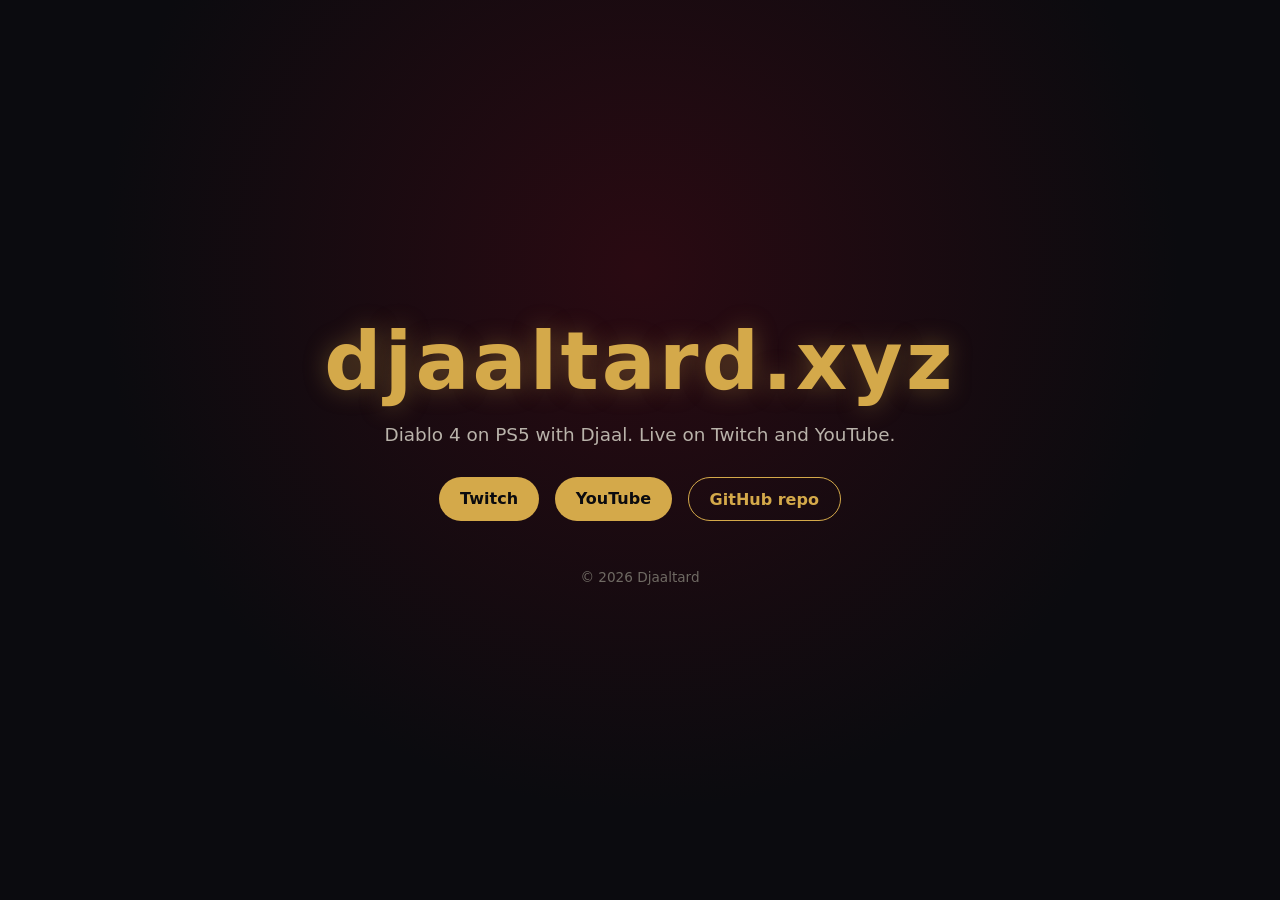
==== index.html @ 5bee2e61 "Add landing page" ====
<!doctype html>
<html lang="en">
<head>
<meta charset="utf-8">
<meta name="viewport" content="width=device-width, initial-scale=1">
<title>djaaltard.xyz</title>
<meta name="description" content="Djaaltard — Diablo 4 on PS5, live on Twitch and YouTube.">
<style>
  :root{color-scheme:dark}
  *{box-sizing:border-box;margin:0}
  body{min-height:100vh;display:grid;place-items:center;background:radial-gradient(circle at 50% 30%,#2a0a12 0%,#0b0b0f 60%);color:#e9e6e1;font-family:system-ui,-apple-system,Segoe UI,Roboto,sans-serif;text-align:center;padding:2rem}
  h1{font-size:clamp(2.5rem,8vw,5rem);letter-spacing:.04em;color:#d4a94a;text-shadow:0 0 24px rgba(212,169,74,.35)}
  p{margin-top:1rem;font-size:1.15rem;color:#b9b3aa}
  .links{margin-top:2rem;display:flex;gap:1rem;justify-content:center;flex-wrap:wrap}
  a{color:#0b0b0f;background:#d4a94a;padding:.7rem 1.3rem;border-radius:999px;text-decoration:none;font-weight:600}
  a.ghost{background:transparent;color:#d4a94a;border:1px solid #d4a94a}
  footer{margin-top:3rem;font-size:.85rem;color:#6f6a63}
</style>
</head>
<body>
<main>
  <h1>djaaltard.xyz</h1>
  <p>Diablo 4 on PS5 with Djaal. Live on Twitch and YouTube.</p>
  <div class="links">
    <a href="https://www.twitch.tv/nekrotard">Twitch</a>
    <a href="https://www.youtube.com/@Djaaltard">YouTube</a>
    <a class="ghost" href="https://github.com/necrotard/Djaaltard.xyz">GitHub repo</a>
  </div>
  <footer>&copy; 2026 Djaaltard</footer>
</main>
</body>
</html>
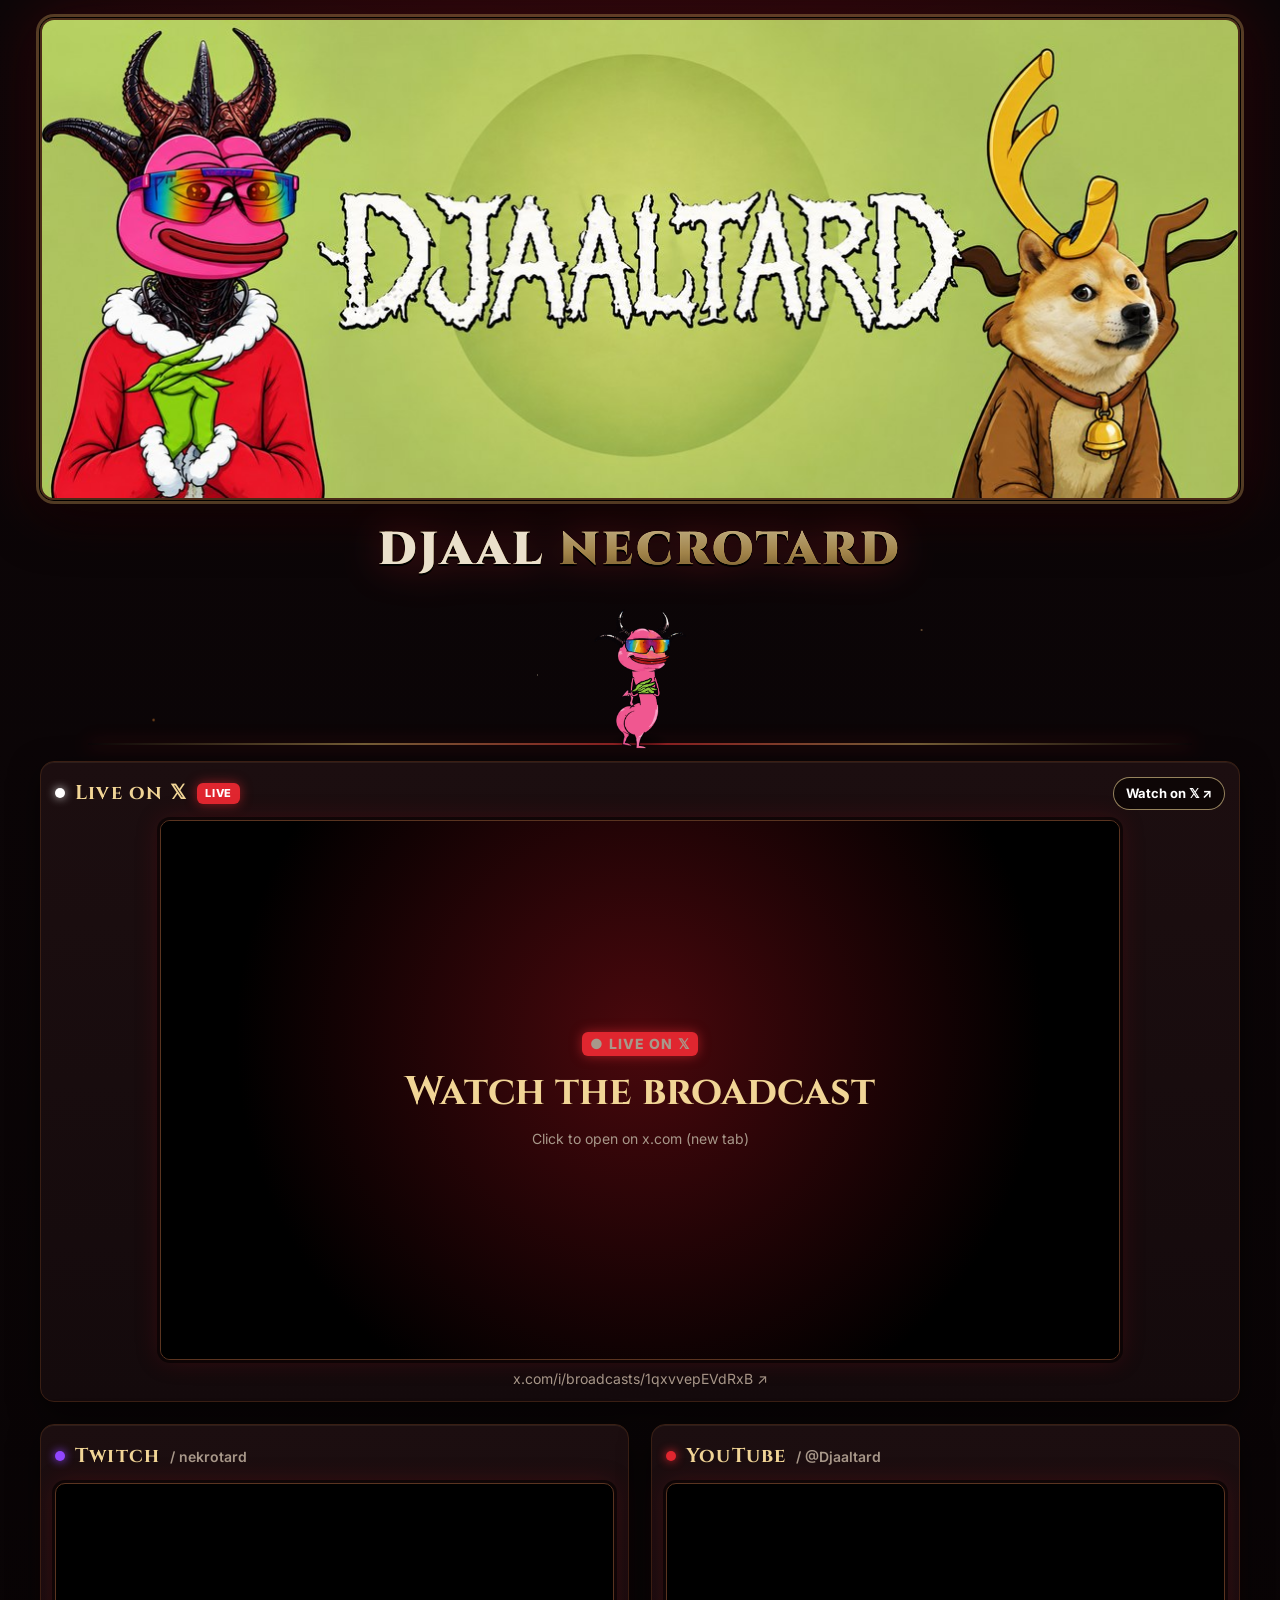
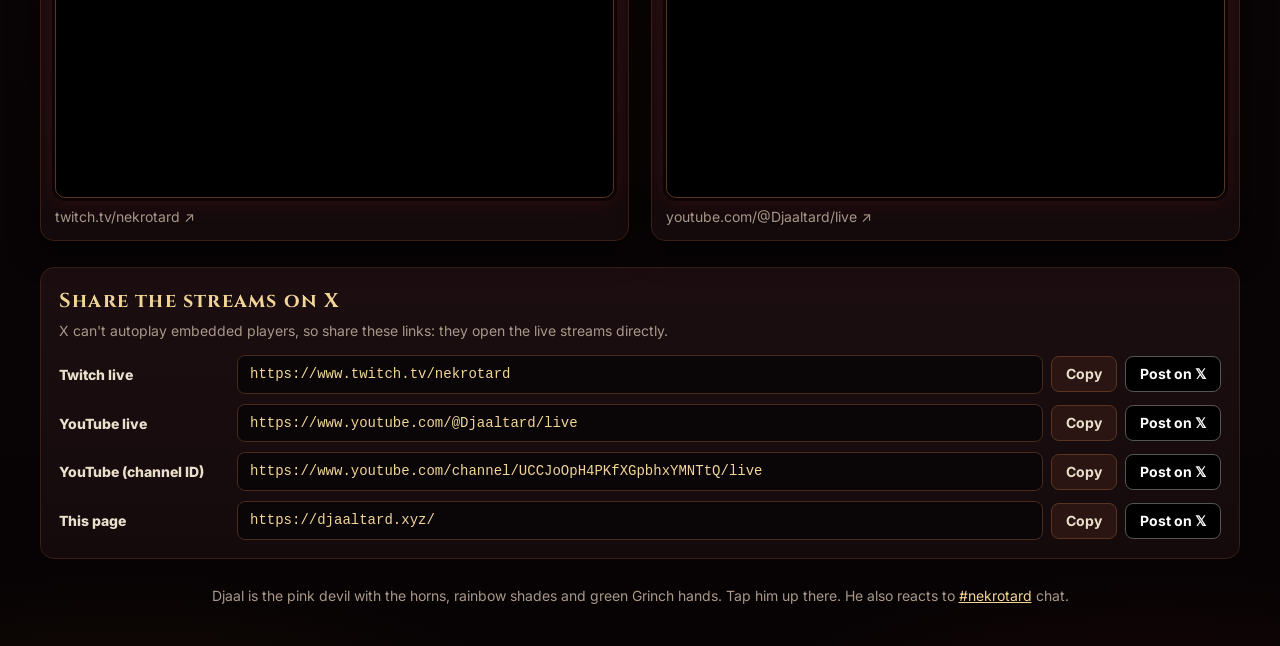
==== commit 973ea3a4: "Publish Djaaltard stream site" ====
--- a/index.html
+++ b/index.html
@@ -1,32 +1,139 @@
-<!doctype html>
+<!DOCTYPE html>
 <html lang="en">
 <head>
 <meta charset="utf-8">
-<meta name="viewport" content="width=device-width, initial-scale=1">
-<title>djaaltard.xyz</title>
-<meta name="description" content="Djaaltard — Diablo 4 on PS5, live on Twitch and YouTube.">
-<style>
-  :root{color-scheme:dark}
-  *{box-sizing:border-box;margin:0}
-  body{min-height:100vh;display:grid;place-items:center;background:radial-gradient(circle at 50% 30%,#2a0a12 0%,#0b0b0f 60%);color:#e9e6e1;font-family:system-ui,-apple-system,Segoe UI,Roboto,sans-serif;text-align:center;padding:2rem}
-  h1{font-size:clamp(2.5rem,8vw,5rem);letter-spacing:.04em;color:#d4a94a;text-shadow:0 0 24px rgba(212,169,74,.35)}
-  p{margin-top:1rem;font-size:1.15rem;color:#b9b3aa}
-  .links{margin-top:2rem;display:flex;gap:1rem;justify-content:center;flex-wrap:wrap}
-  a{color:#0b0b0f;background:#d4a94a;padding:.7rem 1.3rem;border-radius:999px;text-decoration:none;font-weight:600}
-  a.ghost{background:transparent;color:#d4a94a;border:1px solid #d4a94a}
-  footer{margin-top:3rem;font-size:.85rem;color:#6f6a63}
-</style>
+<meta name="viewport" content="width=device-width, initial-scale=1, viewport-fit=cover">
+<title>Djaaltard / NekroTard: live Diablo 4 streams with Djaal</title>
+<meta name="description" content="Diablo 4 on PS5, live on Twitch and YouTube.">
+<meta name="theme-color" content="#0b0507">
+<link rel="icon" type="image/png" href="assets/favicon.png">
+<!-- Open Graph / X card (absolute URLs are filled in by deploy.sh) -->
+<meta property="og:type" content="website">
+<meta property="og:site_name" content="Djaaltard">
+<meta property="og:title" content="Djaaltard: live Diablo 4 with Djaal 😈">
+<meta property="og:description" content="Diablo 4 on PS5, live on Twitch and YouTube.">
+<meta property="og:url" content="https://djaaltard.xyz/">
+<meta property="og:image" content="https://djaaltard.xyz/assets/og-card.jpg">
+<meta property="og:image:width" content="1200">
+<meta property="og:image:height" content="630">
+<meta property="og:image:alt" content="Djaaltard banner: Djaal, the pink devil with horns, rainbow shades and green Grinch hands">
+<meta name="twitter:card" content="summary_large_image">
+<meta name="twitter:title" content="Djaaltard: live Diablo 4 with Djaal 😈">
+<meta name="twitter:description" content="Diablo 4 on PS5, live on Twitch and YouTube.">
+<meta name="twitter:image" content="https://djaaltard.xyz/assets/og-card.jpg">
+<meta name="twitter:image:alt" content="Djaaltard banner with Djaal">
+<link rel="preconnect" href="https://fonts.googleapis.com">
+<link rel="preconnect" href="https://fonts.gstatic.com" crossorigin>
+<link href="https://fonts.googleapis.com/css2?family=Cinzel:wght@500;700;900&family=Inter:wght@400;600;800&display=swap" rel="stylesheet">
+<link rel="stylesheet" href="style.css">
 </head>
 <body>
-<main>
-  <h1>djaaltard.xyz</h1>
-  <p>Diablo 4 on PS5 with Djaal. Live on Twitch and YouTube.</p>
-  <div class="links">
-    <a href="https://www.twitch.tv/nekrotard">Twitch</a>
-    <a href="https://www.youtube.com/@Djaaltard">YouTube</a>
-    <a class="ghost" href="https://github.com/necrotard/Djaaltard.xyz">GitHub repo</a>
-  </div>
-  <footer>&copy; 2026 Djaaltard</footer>
+<div class="embers" aria-hidden="true"></div>
+<main class="wrap">
+
+  <header class="banner-frame">
+    <img class="banner" src="assets/banner.jpg" srcset="assets/banner-600.jpg 600w, assets/banner.jpg 1200w" sizes="(max-width: 1240px) 100vw, 1200px"
+         width="1200" height="480" alt="DJAALTARD banner: Djaal, the pink devil with horns, rainbow shades and green Grinch hands">
+  </header>
+
+
+  <!-- Djaal roams in his own strip, so he never covers the stream boxes -->
+  <section class="djaal-strip" aria-label="Djaal, the mascot, wandering around (tap him)">
+    <div class="intro">
+      <h1><span class="plain">Djaal</span> <span class="gold">Necrotard</span></h1>
+    </div>
+    <iframe id="djaal" src="djaal/roam.html" title="Djaal the mascot roaming (tap him for a random pose)" loading="eager" scrolling="no" allowtransparency="true"></iframe>
+    <div class="floor" aria-hidden="true"></div>
+  </section>
+
+  <!-- TEMP X BROADCAST: start (delete everything from here to "TEMP X BROADCAST: end" to remove; nothing else depends on it) -->
+  <style>
+    .xlive { margin: 0 0 22px; }
+    .xlive .dot { background: #fff; box-shadow: 0 0 10px rgba(255,255,255,.8); }
+    .xlive .x-badge { font: 800 11px/1 Inter, sans-serif; letter-spacing: .08em; color: #fff; background: var(--blood-hi); padding: 5px 8px; border-radius: 6px; box-shadow: 0 0 12px rgba(224,38,47,.6); }
+    .xlive .head-btn { text-decoration: none; }
+    .xlive .box { max-width: 960px; margin: 0 auto; }
+    .xlive .x-poster { position: absolute; inset: 0; z-index: 0; display: flex; flex-direction: column; align-items: center; justify-content: center; gap: 6px;
+      text-decoration: none; color: var(--bone); background: radial-gradient(circle at 50% 40%, rgba(163,18,28,.45), #000 70%); }
+    .xlive .x-poster strong { font-family: Cinzel, serif; font-size: clamp(22px, 4vw, 40px); color: var(--gold-hi); }
+    .xlive .x-poster span { color: var(--muted); font-size: 14px; }
+    .xlive .under { display: block; text-align: center; }
+  </style>
+  <section class="streams-x" aria-label="Live on X">
+    <article class="stream xlive">
+      <div class="card-head">
+        <h2><span class="dot"></span>Live on 𝕏 <span class="x-badge">LIVE</span></h2>
+        <a class="head-btn" href="https://x.com/i/broadcasts/1qxvvepEVdRxB" target="_blank" rel="noopener">Watch on 𝕏 ↗</a>
+      </div>
+      <div class="box">
+        <!-- poster card sits underneath the player: visible if the X embed fails to load -->
+        <a class="x-poster" href="https://x.com/i/broadcasts/1qxvvepEVdRxB" target="_blank" rel="noopener"><span class="x-badge">● LIVE ON 𝕏</span><strong>Watch the broadcast</strong><span>Click to open on x.com (new tab)</span></a>
+        <!-- X's own broadcast embed endpoint (the iframe widgets.js creates for blockquote.twitter-broadcast); starts muted, use X's controls to unmute -->
+        <div class="player"><iframe src="https://studio.x.com/embed/broadcast/1qxvvepEVdRxB?lang=en" title="Live broadcast on X" allow="autoplay; encrypted-media; picture-in-picture; fullscreen" allowfullscreen loading="eager"></iframe></div>
+      </div>
+      <a class="under" href="https://x.com/i/broadcasts/1qxvvepEVdRxB" target="_blank" rel="noopener">x.com/i/broadcasts/1qxvvepEVdRxB ↗</a>
+    </article>
+  </section>
+  <!-- TEMP X BROADCAST: end -->
+
+  <section class="streams" aria-label="Live streams">
+    <article class="stream twitch">
+      <div class="card-head">
+        <h2><span class="dot"></span>Twitch <small>/ nekrotard</small></h2>
+        <!-- outside the video on purpose: Twitch pauses / won't autoplay a player that has anything on top of it -->
+        <button class="mute head-btn" id="twitch-mute" type="button" data-muted="true" aria-pressed="false" aria-label="Unmute Twitch stream">🔇 Unmute</button>
+      </div>
+      <div class="box" id="twitch-box">
+        <div class="player" id="twitch-player"></div>
+        <div class="offline" hidden><strong>Offline right now</strong><span>Click to open twitch.tv/nekrotard &amp; follow for the next Diablo 4 push</span></div>
+        <a class="hit" href="https://www.twitch.tv/nekrotard" target="_blank" rel="noopener" aria-label="Open nekrotard on Twitch (new tab)"></a>
+      </div>
+      <a class="under" href="https://www.twitch.tv/nekrotard" target="_blank" rel="noopener">twitch.tv/nekrotard ↗</a>
+    </article>
+
+    <article class="stream youtube">
+      <div class="card-head"><h2><span class="dot"></span>YouTube <small>/ @Djaaltard</small></h2></div>
+      <div class="box armed" id="yt-box">
+        <div class="player"><iframe id="yt-player" title="Djaaltard live on YouTube" allow="autoplay; encrypted-media; picture-in-picture; fullscreen" allowfullscreen referrerpolicy="strict-origin-when-cross-origin"></iframe></div>
+        <div class="offline" hidden><strong>Not live on YouTube right now</strong><span>Click to open youtube.com/@Djaaltard/live</span></div>
+        <a class="hit" href="https://www.youtube.com/@Djaaltard/live" target="_blank" rel="noopener" aria-label="Open Djaaltard live on YouTube (new tab)"></a>
+        <button class="mute" type="button" data-muted="true" aria-pressed="false" aria-label="Unmute YouTube stream">🔇 Unmute</button>
+      </div>
+      <a class="under" href="https://www.youtube.com/@Djaaltard/live" target="_blank" rel="noopener">youtube.com/@Djaaltard/live ↗</a>
+    </article>
+  </section>
+
+  <section class="share" aria-label="Share on X">
+    <h2>Share the streams on X</h2>
+    <p class="hint">X can't autoplay embedded players, so share these links: they open the live streams directly.</p>
+    <div class="share-rows">
+      <div class="share-row" data-text="NekroTard is LIVE on Twitch: Diablo 4 on PS5 😈🔥 #Diablo4" data-url="https://www.twitch.tv/nekrotard">
+        <span class="label">Twitch live</span>
+        <input type="text" readonly value="https://www.twitch.tv/nekrotard" aria-label="Twitch live link">
+        <button class="copy" type="button">Copy</button><a class="post" target="_blank" rel="noopener">Post on 𝕏</a>
+      </div>
+      <div class="share-row" data-text="Djaaltard is LIVE on YouTube: Diablo 4 on PS5 😈🔥 #Diablo4" data-url="https://www.youtube.com/@Djaaltard/live">
+        <span class="label">YouTube live</span>
+        <input type="text" readonly value="https://www.youtube.com/@Djaaltard/live" aria-label="YouTube live link">
+        <button class="copy" type="button">Copy</button><a class="post" target="_blank" rel="noopener">Post on 𝕏</a>
+      </div>
+      <div class="share-row" data-text="Djaaltard live on YouTube: Diablo 4 on PS5 😈 #Diablo4" data-url="https://www.youtube.com/channel/UCCJoOpH4PKfXGpbhxYMNTtQ/live">
+        <span class="label">YouTube (channel ID)</span>
+        <input type="text" readonly value="https://www.youtube.com/channel/UCCJoOpH4PKfXGpbhxYMNTtQ/live" aria-label="YouTube live link by channel ID">
+        <button class="copy" type="button">Copy</button><a class="post" target="_blank" rel="noopener">Post on 𝕏</a>
+      </div>
+      <div class="share-row" data-text="Both Djaaltard streams (Twitch + YouTube) in one place: Diablo 4 on PS5 😈" data-url="https://djaaltard.xyz/">
+        <span class="label">This page</span>
+        <input type="text" readonly value="https://djaaltard.xyz/" aria-label="Link to this page">
+        <button class="copy" type="button">Copy</button><a class="post" target="_blank" rel="noopener">Post on 𝕏</a>
+      </div>
+    </div>
+  </section>
+
+  <footer>
+    <p>Djaal is the pink devil with the horns, rainbow shades and green Grinch hands. Tap him up there. He also reacts to <a href="https://www.twitch.tv/nekrotard" target="_blank" rel="noopener">#nekrotard</a> chat.</p>
+  </footer>
 </main>
+<script src="app.js"></script>
 </body>
 </html>
--- a/style.css
+++ b/style.css
@@ -0,0 +1,118 @@
+/* Djaaltard: dark Diablo-ish theme */
+:root {
+  --bg: #0b0507; --panel: #140a0c; --panel2: #1c0e10; --blood: #a3121c; --blood-hi: #e0262f; --ember: #ff7a1a;
+  --gold: #c9a45c; --gold-hi: #f1d596; --bone: #eadfcb; --muted: #a8988a; --pink: #ff4fae; --grinch: #7ccf3a;
+  --radius: 14px;
+}
+* { box-sizing: border-box; }
+html { background: var(--bg); }
+body {
+  margin: 0; color: var(--bone); font: 16px/1.5 Inter, system-ui, -apple-system, "Segoe UI", Roboto, Arial, sans-serif;
+  background:
+    radial-gradient(1200px 600px at 50% -10%, rgba(163,18,28,.35), transparent 60%),
+    radial-gradient(900px 500px at 10% 110%, rgba(255,122,26,.10), transparent 60%),
+    radial-gradient(900px 500px at 90% 110%, rgba(163,18,28,.18), transparent 60%),
+    linear-gradient(#0d0608, #070304);
+  min-height: 100vh; overflow-x: hidden;
+}
+.embers { position: fixed; inset: 0; pointer-events: none; z-index: 0; opacity: .5;
+  background-image: radial-gradient(2px 2px at 12% 80%, #ff9a3c, transparent), radial-gradient(1.5px 1.5px at 30% 60%, #ffb46a, transparent),
+    radial-gradient(2px 2px at 55% 90%, #ff7a1a, transparent), radial-gradient(1.5px 1.5px at 72% 70%, #ffc27a, transparent),
+    radial-gradient(2px 2px at 88% 85%, #ff8a2a, transparent), radial-gradient(1px 1px at 42% 75%, #fff0c8, transparent);
+  animation: embers 14s linear infinite; }
+@keyframes embers { from { transform: translateY(0); opacity: .55; } to { transform: translateY(-40vh); opacity: .15; } }
+@media (prefers-reduced-motion: reduce) { .embers { animation: none; } }
+a { color: var(--gold-hi); }
+.wrap { position: relative; z-index: 1; max-width: 1240px; margin: 0 auto; padding: 18px 20px 40px; }
+
+/* banner */
+.banner-frame { position: relative; border-radius: var(--radius); overflow: hidden; line-height: 0;
+  border: 2px solid #4a2a18; box-shadow: 0 0 0 1px #000, 0 0 0 4px rgba(201,164,92,.35), 0 18px 50px rgba(0,0,0,.7), 0 0 60px rgba(163,18,28,.35); }
+.banner { width: 100%; height: auto; display: block; }
+
+.intro { position: absolute; left: 0; right: 0; top: 16px; z-index: 0; text-align: center; padding: 0 10px; }
+h1, h2 { font-family: Cinzel, "Times New Roman", serif; letter-spacing: .06em; }
+h1 { margin: 0; font-weight: 900; font-size: clamp(26px, 4.4vw, 46px); text-transform: uppercase;
+  background: linear-gradient(#f7e2b0, #c9a45c 55%, #7a5a2a); -webkit-background-clip: text; background-clip: text; color: transparent;
+  text-shadow: 0 0 1px rgba(0,0,0,.2); filter: drop-shadow(0 2px 0 #000) drop-shadow(0 0 18px rgba(224,38,47,.35)); }
+.amp { color: var(--blood-hi); -webkit-text-fill-color: var(--blood-hi); }
+.intro h1 .plain { background: none; color: var(--bone); -webkit-text-fill-color: var(--bone); }
+.intro h1 .gold { background: linear-gradient(#f7e2b0, #c9a45c 55%, #7a5a2a); -webkit-background-clip: text; background-clip: text; color: transparent; -webkit-text-fill-color: transparent; }
+.tagline { margin: 6px auto 0; max-width: 760px; font-size: clamp(15px, 2vw, 20px); color: var(--bone); font-weight: 600; }
+
+/* Djaal strip */
+.djaal-strip { position: relative; height: 255px; margin: 0 0 6px; }
+.djaal-strip iframe { position: absolute; inset: 0; width: 100%; height: 100%; border: 0; background: transparent; display: block; z-index: 1; }
+.floor { position: absolute; left: 4%; right: 4%; bottom: 10px; height: 2px; z-index: 0;
+  background: linear-gradient(90deg, transparent, rgba(201,164,92,.55), rgba(224,38,47,.6), rgba(201,164,92,.55), transparent);
+  box-shadow: 0 0 18px rgba(224,38,47,.45); }
+
+/* stream boxes */
+.streams { display: grid; grid-template-columns: 1fr 1fr; gap: 22px; }
+.stream { background: linear-gradient(180deg, var(--panel2), var(--panel)); border: 1px solid #3a1f14; border-radius: var(--radius); padding: 14px 14px 12px;
+  box-shadow: inset 0 1px 0 rgba(241,213,150,.08), 0 10px 30px rgba(0,0,0,.55); }
+.card-head { display: flex; align-items: center; justify-content: space-between; gap: 10px; margin: 0 0 10px; min-height: 34px; }
+.stream h2 { margin: 0; font-size: 20px; color: var(--gold-hi); display: flex; align-items: center; gap: 10px; }
+.stream h2 small { color: var(--muted); font-family: Inter, sans-serif; font-size: 14px; letter-spacing: 0; font-weight: 600; }
+.dot { width: 10px; height: 10px; border-radius: 50%; background: var(--blood-hi); box-shadow: 0 0 10px var(--blood-hi); animation: pulse 1.6s ease-in-out infinite; }
+.twitch .dot { background: #9146ff; box-shadow: 0 0 10px #9146ff; }
+@keyframes pulse { 50% { opacity: .35; } }
+.box { position: relative; aspect-ratio: 16 / 9; border-radius: 10px; overflow: hidden; background: #000;
+  border: 1px solid #5a3420; box-shadow: 0 0 0 3px rgba(0,0,0,.6), 0 0 24px rgba(163,18,28,.25); }
+.box .player, .box .player iframe, .box iframe { position: absolute; inset: 0; width: 100%; height: 100%; border: 0; }
+.box .player { z-index: 1; }
+.box .offline { position: absolute; left: 10px; bottom: 10px; max-width: calc(100% - 20px); z-index: 2; pointer-events: none;
+  padding: 7px 12px; border-radius: 10px; background: rgba(8,3,4,.88); border: 1px solid rgba(201,164,92,.55);
+  box-shadow: 0 4px 16px rgba(0,0,0,.6); display: flex; flex-direction: column; gap: 1px; text-align: left; }
+.box .offline[hidden] { display: none; }
+.box .offline strong { font-family: Cinzel, serif; color: var(--gold-hi); font-size: 15px; line-height: 1.2; }
+.box .offline span { color: var(--muted); font-size: 12px; line-height: 1.3; }
+/* transparent full-box link: clicking anywhere on the box opens the channel in a new tab */
+.box .hit { position: absolute; inset: 0; z-index: 3; display: block; cursor: pointer; background: transparent; }
+.box .hit:hover { box-shadow: inset 0 0 0 2px rgba(241,213,150,.55); background: rgba(255,255,255,.02); }
+.box .hit:focus-visible { outline: 3px solid var(--gold-hi); outline-offset: -3px; }
+.box:not(.armed) .hit { display: none; }
+/* mute toggle sits above the link and never navigates */
+.box .mute { position: absolute; z-index: 4; right: 10px; bottom: 10px; cursor: pointer; font: 700 13px/1 Inter, sans-serif; color: #fff;
+  padding: 9px 12px; border-radius: 999px; border: 1px solid rgba(241,213,150,.6); background: rgba(12,5,6,.82); backdrop-filter: blur(4px);
+  box-shadow: 0 2px 10px rgba(0,0,0,.6); }
+.box .mute:hover, .head-btn:hover { background: var(--blood); }
+.head-btn { cursor: pointer; font: 700 13px/1 Inter, sans-serif; color: #fff; padding: 9px 12px; border-radius: 999px;
+  border: 1px solid rgba(241,213,150,.6); background: rgba(12,5,6,.82); white-space: nowrap; }
+.head-btn:focus-visible { outline: 2px solid var(--gold-hi); outline-offset: 2px; }
+.box .mute:focus-visible { outline: 2px solid var(--gold-hi); outline-offset: 2px; }
+.box.is-offline .mute { bottom: auto; top: 10px; }
+.under { display: inline-block; margin-top: 8px; font-size: 14px; color: var(--muted); text-decoration: none; }
+.under:hover { color: var(--gold-hi); }
+
+/* share */
+.share { margin-top: 26px; background: linear-gradient(180deg, var(--panel2), var(--panel)); border: 1px solid #3a1f14; border-radius: var(--radius); padding: 18px; }
+.share h2 { margin: 0; color: var(--gold-hi); font-size: 20px; }
+.hint { margin: 4px 0 14px; color: var(--muted); font-size: 14px; }
+.share-rows { display: grid; gap: 10px; }
+.share-row { display: grid; grid-template-columns: 170px 1fr auto auto; gap: 8px; align-items: center; }
+.share-row .label { font-weight: 800; color: var(--bone); font-size: 14px; }
+.share-row input { width: 100%; min-width: 0; padding: 10px 12px; border-radius: 8px; border: 1px solid #4a2a18; background: #0a0506; color: var(--gold-hi);
+  font: 14px/1.2 ui-monospace, SFMono-Regular, Menlo, Consolas, monospace; }
+.share-row button, .share-row .post { font: 700 14px/1 Inter, sans-serif; padding: 10px 14px; border-radius: 8px; cursor: pointer; text-decoration: none; white-space: nowrap; }
+.share-row .copy { color: var(--bone); background: #2a1512; border: 1px solid #5a3420; }
+.share-row .copy:hover, .share-row .copy.ok { background: #3a1d17; color: var(--gold-hi); }
+.share-row .post { color: #fff; background: #000; border: 1px solid #555; }
+.share-row .post:hover { background: var(--blood); border-color: var(--blood-hi); }
+
+footer { margin-top: 26px; text-align: center; color: var(--muted); font-size: 14px; }
+footer p { margin: 0; }
+
+/* mobile: stacked */
+@media (max-width: 820px) {
+  .wrap { padding: 10px 12px 30px; }
+  .streams { grid-template-columns: 1fr; gap: 16px; }
+  .djaal-strip { height: 270px; }
+  .intro { top: 10px; }
+  .box .offline { left: 6px; bottom: 6px; padding: 5px 9px; }
+  .box .offline strong { font-size: 12.5px; }
+  .box .offline span { display: none; }
+  .share-row button, .share-row .post { padding: 10px 11px; font-size: 13px; }
+  .share-row { grid-template-columns: 1fr auto auto; }
+  .share-row .label { grid-column: 1 / -1; margin-bottom: -4px; }
+}
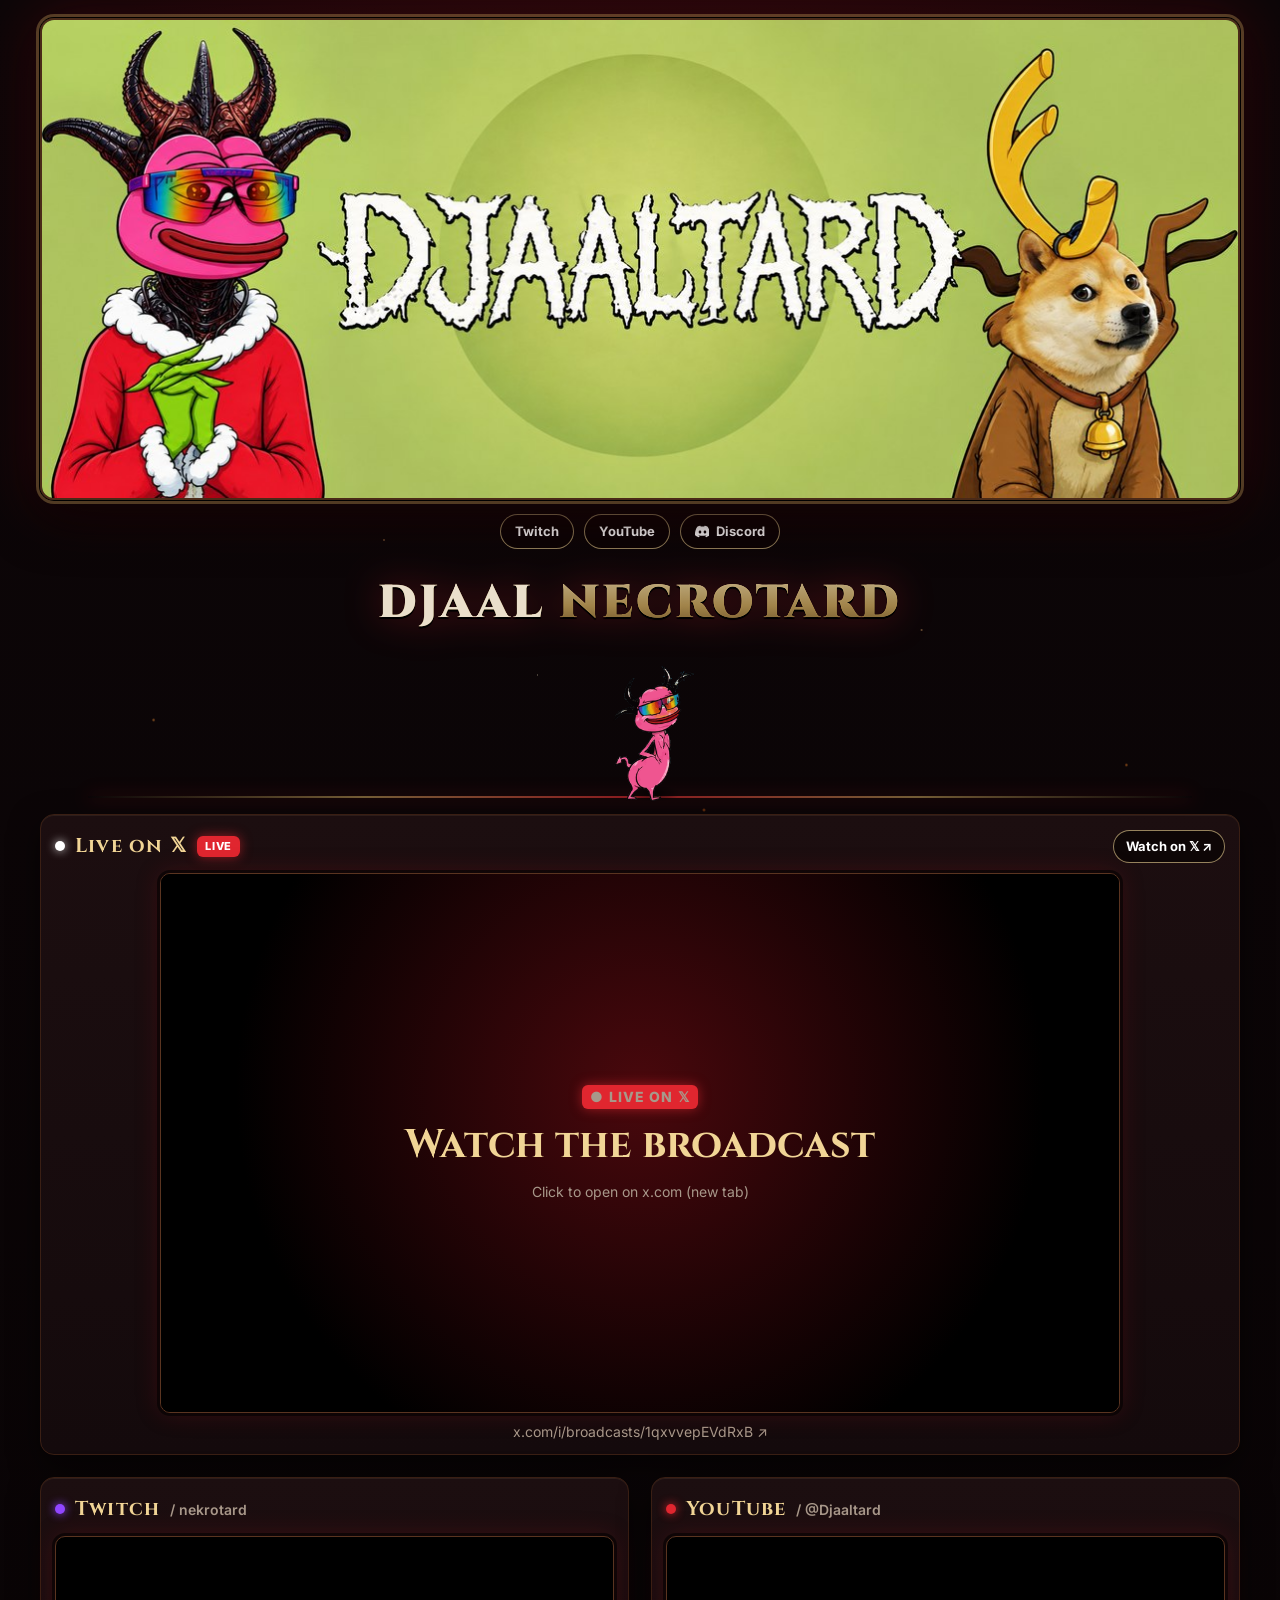
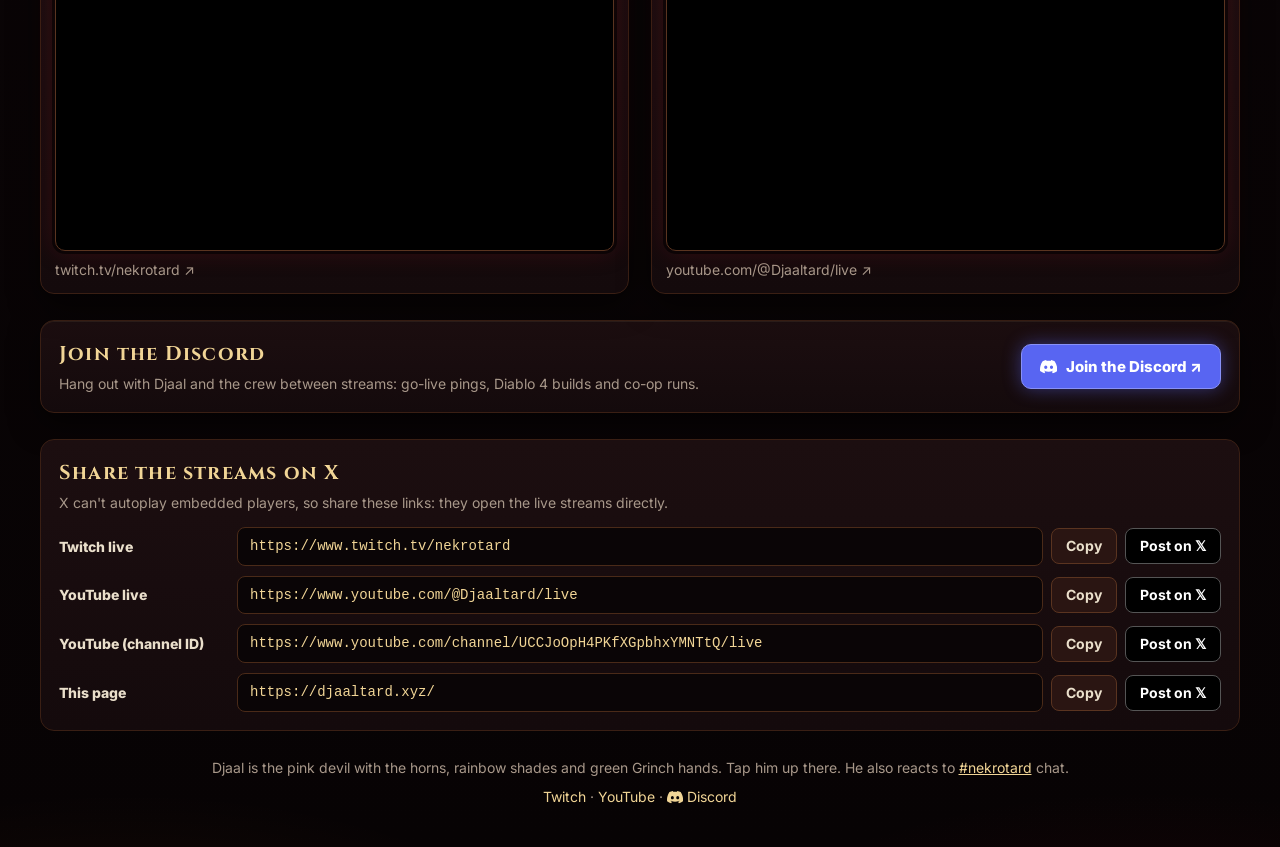
==== commit 822ef8eb: "Add Discord links" ====
--- a/index.html
+++ b/index.html
@@ -35,6 +35,13 @@
     <img class="banner" src="assets/banner.jpg" srcset="assets/banner-600.jpg 600w, assets/banner.jpg 1200w" sizes="(max-width: 1240px) 100vw, 1200px"
          width="1200" height="480" alt="DJAALTARD banner: Djaal, the pink devil with horns, rainbow shades and green Grinch hands">
   </header>
+
+  <!-- socials nav (Discord invite URL is filled in by deploy.sh from DISCORD_URL) -->
+  <nav class="socials" aria-label="Djaaltard socials">
+    <a class="soc twitch-l" href="https://www.twitch.tv/nekrotard" target="_blank" rel="noopener">Twitch</a>
+    <a class="soc yt-l" href="https://www.youtube.com/@Djaaltard" target="_blank" rel="noopener">YouTube</a>
+    <a class="soc discord-l" href="https://discord.gg/snUE5yJmMV" target="_blank" rel="noopener"><svg class="dc-ico" viewBox="0 0 24 24" aria-hidden="true" focusable="false"><path fill="currentColor" d="M20.317 4.3698a19.7913 19.7913 0 00-4.8851-1.5152.0741.0741 0 00-.0785.0371c-.211.3753-.4447.8648-.6083 1.2495-1.8447-.2762-3.68-.2762-5.4868 0-.1636-.3933-.4058-.8742-.6177-1.2495a.077.077 0 00-.0785-.037 19.7363 19.7363 0 00-4.8852 1.515.0699.0699 0 00-.0321.0277C.5334 9.0458-.319 13.5799.0992 18.0578a.0824.0824 0 00.0312.0561c2.0528 1.5076 4.0413 2.4228 5.9929 3.0294a.0777.0777 0 00.0842-.0276c.4616-.6304.8731-1.2952 1.226-1.9942a.076.076 0 00-.0416-.1057c-.6528-.2476-1.2743-.5495-1.8722-.8923a.077.077 0 01-.0076-.1277c.1258-.0943.2517-.1923.3718-.2914a.0743.0743 0 01.0776-.0105c3.9278 1.7933 8.18 1.7933 12.0614 0a.0739.0739 0 01.0785.0095c.1202.099.246.1981.3728.2924a.077.077 0 01-.0066.1276 12.2986 12.2986 0 01-1.873.8914.0766.0766 0 00-.0407.1067c.3604.698.7719 1.3628 1.225 1.9932a.076.076 0 00.0842.0286c1.961-.6067 3.9495-1.5219 6.0023-3.0294a.077.077 0 00.0313-.0552c.5004-5.177-.8382-9.6739-3.5485-13.6604a.061.061 0 00-.0312-.0286zM8.02 15.3312c-1.1825 0-2.1569-1.0857-2.1569-2.419 0-1.3332.9555-2.4189 2.157-2.4189 1.2108 0 2.1757 1.0952 2.1568 2.419 0 1.3332-.9555 2.4189-2.1569 2.4189zm7.9748 0c-1.1825 0-2.1569-1.0857-2.1569-2.419 0-1.3332.9554-2.4189 2.1569-2.4189 1.2108 0 2.1757 1.0952 2.1568 2.419 0 1.3332-.946 2.4189-2.1568 2.4189Z"/></svg> Discord</a>
+  </nav>
 
 
   <!-- Djaal roams in his own strip, so he never covers the stream boxes -->
@@ -103,6 +110,14 @@
     </article>
   </section>
 
+  <section class="discord-cta" aria-label="Join the Discord">
+    <div class="dc-text">
+      <h2>Join the Discord</h2>
+      <p>Hang out with Djaal and the crew between streams: go-live pings, Diablo 4 builds and co-op runs.</p>
+    </div>
+    <a class="dc-btn" href="https://discord.gg/snUE5yJmMV" target="_blank" rel="noopener"><svg class="dc-ico" viewBox="0 0 24 24" aria-hidden="true" focusable="false"><path fill="currentColor" d="M20.317 4.3698a19.7913 19.7913 0 00-4.8851-1.5152.0741.0741 0 00-.0785.0371c-.211.3753-.4447.8648-.6083 1.2495-1.8447-.2762-3.68-.2762-5.4868 0-.1636-.3933-.4058-.8742-.6177-1.2495a.077.077 0 00-.0785-.037 19.7363 19.7363 0 00-4.8852 1.515.0699.0699 0 00-.0321.0277C.5334 9.0458-.319 13.5799.0992 18.0578a.0824.0824 0 00.0312.0561c2.0528 1.5076 4.0413 2.4228 5.9929 3.0294a.0777.0777 0 00.0842-.0276c.4616-.6304.8731-1.2952 1.226-1.9942a.076.076 0 00-.0416-.1057c-.6528-.2476-1.2743-.5495-1.8722-.8923a.077.077 0 01-.0076-.1277c.1258-.0943.2517-.1923.3718-.2914a.0743.0743 0 01.0776-.0105c3.9278 1.7933 8.18 1.7933 12.0614 0a.0739.0739 0 01.0785.0095c.1202.099.246.1981.3728.2924a.077.077 0 01-.0066.1276 12.2986 12.2986 0 01-1.873.8914.0766.0766 0 00-.0407.1067c.3604.698.7719 1.3628 1.225 1.9932a.076.076 0 00.0842.0286c1.961-.6067 3.9495-1.5219 6.0023-3.0294a.077.077 0 00.0313-.0552c.5004-5.177-.8382-9.6739-3.5485-13.6604a.061.061 0 00-.0312-.0286zM8.02 15.3312c-1.1825 0-2.1569-1.0857-2.1569-2.419 0-1.3332.9555-2.4189 2.157-2.4189 1.2108 0 2.1757 1.0952 2.1568 2.419 0 1.3332-.9555 2.4189-2.1569 2.4189zm7.9748 0c-1.1825 0-2.1569-1.0857-2.1569-2.419 0-1.3332.9554-2.4189 2.1569-2.4189 1.2108 0 2.1757 1.0952 2.1568 2.419 0 1.3332-.946 2.4189-2.1568 2.4189Z"/></svg> Join the Discord ↗</a>
+  </section>
+
   <section class="share" aria-label="Share on X">
     <h2>Share the streams on X</h2>
     <p class="hint">X can't autoplay embedded players, so share these links: they open the live streams directly.</p>
@@ -132,6 +147,7 @@
 
   <footer>
     <p>Djaal is the pink devil with the horns, rainbow shades and green Grinch hands. Tap him up there. He also reacts to <a href="https://www.twitch.tv/nekrotard" target="_blank" rel="noopener">#nekrotard</a> chat.</p>
+    <p class="foot-links"><a href="https://www.twitch.tv/nekrotard" target="_blank" rel="noopener">Twitch</a> · <a href="https://www.youtube.com/@Djaaltard" target="_blank" rel="noopener">YouTube</a> · <a class="discord-foot" href="https://discord.gg/snUE5yJmMV" target="_blank" rel="noopener"><svg class="dc-ico" viewBox="0 0 24 24" aria-hidden="true" focusable="false"><path fill="currentColor" d="M20.317 4.3698a19.7913 19.7913 0 00-4.8851-1.5152.0741.0741 0 00-.0785.0371c-.211.3753-.4447.8648-.6083 1.2495-1.8447-.2762-3.68-.2762-5.4868 0-.1636-.3933-.4058-.8742-.6177-1.2495a.077.077 0 00-.0785-.037 19.7363 19.7363 0 00-4.8852 1.515.0699.0699 0 00-.0321.0277C.5334 9.0458-.319 13.5799.0992 18.0578a.0824.0824 0 00.0312.0561c2.0528 1.5076 4.0413 2.4228 5.9929 3.0294a.0777.0777 0 00.0842-.0276c.4616-.6304.8731-1.2952 1.226-1.9942a.076.076 0 00-.0416-.1057c-.6528-.2476-1.2743-.5495-1.8722-.8923a.077.077 0 01-.0076-.1277c.1258-.0943.2517-.1923.3718-.2914a.0743.0743 0 01.0776-.0105c3.9278 1.7933 8.18 1.7933 12.0614 0a.0739.0739 0 01.0785.0095c.1202.099.246.1981.3728.2924a.077.077 0 01-.0066.1276 12.2986 12.2986 0 01-1.873.8914.0766.0766 0 00-.0407.1067c.3604.698.7719 1.3628 1.225 1.9932a.076.076 0 00.0842.0286c1.961-.6067 3.9495-1.5219 6.0023-3.0294a.077.077 0 00.0313-.0552c.5004-5.177-.8382-9.6739-3.5485-13.6604a.061.061 0 00-.0312-.0286zM8.02 15.3312c-1.1825 0-2.1569-1.0857-2.1569-2.419 0-1.3332.9555-2.4189 2.157-2.4189 1.2108 0 2.1757 1.0952 2.1568 2.419 0 1.3332-.9555 2.4189-2.1569 2.4189zm7.9748 0c-1.1825 0-2.1569-1.0857-2.1569-2.419 0-1.3332.9554-2.4189 2.1569-2.4189 1.2108 0 2.1757 1.0952 2.1568 2.419 0 1.3332-.946 2.4189-2.1568 2.4189Z"/></svg> Discord</a></p>
   </footer>
 </main>
 <script src="app.js"></script>
--- a/style.css
+++ b/style.css
@@ -103,6 +103,27 @@
 footer { margin-top: 26px; text-align: center; color: var(--muted); font-size: 14px; }
 footer p { margin: 0; }
 
+/* socials nav + Discord */
+.socials { display: flex; justify-content: center; flex-wrap: wrap; gap: 10px; margin: 14px 0 4px; }
+.soc { display: inline-flex; align-items: center; gap: 7px; font: 700 13px/1 Inter, sans-serif; color: #fff; text-decoration: none; padding: 9px 14px; border-radius: 999px;
+  border: 1px solid rgba(241,213,150,.6); background: rgba(12,5,6,.82); white-space: nowrap; }
+.soc:hover { background: var(--blood); }
+.soc:focus-visible, .dc-btn:focus-visible { outline: 2px solid var(--gold-hi); outline-offset: 2px; }
+.soc.discord-l:hover { background: #5865f2; border-color: #8891f7; }
+.dc-ico { width: 1.15em; height: 1.15em; flex: none; vertical-align: -0.2em; }
+.discord-cta { margin-top: 26px; display: flex; align-items: center; justify-content: space-between; gap: 18px; flex-wrap: wrap;
+  background: linear-gradient(180deg, var(--panel2), var(--panel)); border: 1px solid #3a1f14; border-radius: var(--radius); padding: 18px;
+  box-shadow: inset 0 1px 0 rgba(241,213,150,.08), 0 10px 30px rgba(0,0,0,.55); }
+.discord-cta h2 { margin: 0; color: var(--gold-hi); font-size: 20px; }
+.discord-cta p { margin: 4px 0 0; color: var(--muted); font-size: 14px; }
+.dc-btn { display: inline-flex; align-items: center; gap: 9px; font: 800 15px/1 Inter, sans-serif; color: #fff; text-decoration: none; white-space: nowrap;
+  padding: 13px 18px; border-radius: 10px; background: #5865f2; border: 1px solid #8891f7; box-shadow: 0 0 18px rgba(88,101,242,.45); }
+.dc-btn:hover { background: #4752c4; }
+footer .foot-links { margin-top: 8px; }
+footer .foot-links a { text-decoration: none; }
+footer .foot-links a:hover { text-decoration: underline; }
+@media (max-width: 820px) { .discord-cta { flex-direction: column; align-items: stretch; text-align: center; } .dc-btn { justify-content: center; } }
+
 /* mobile: stacked */
 @media (max-width: 820px) {
   .wrap { padding: 10px 12px 30px; }
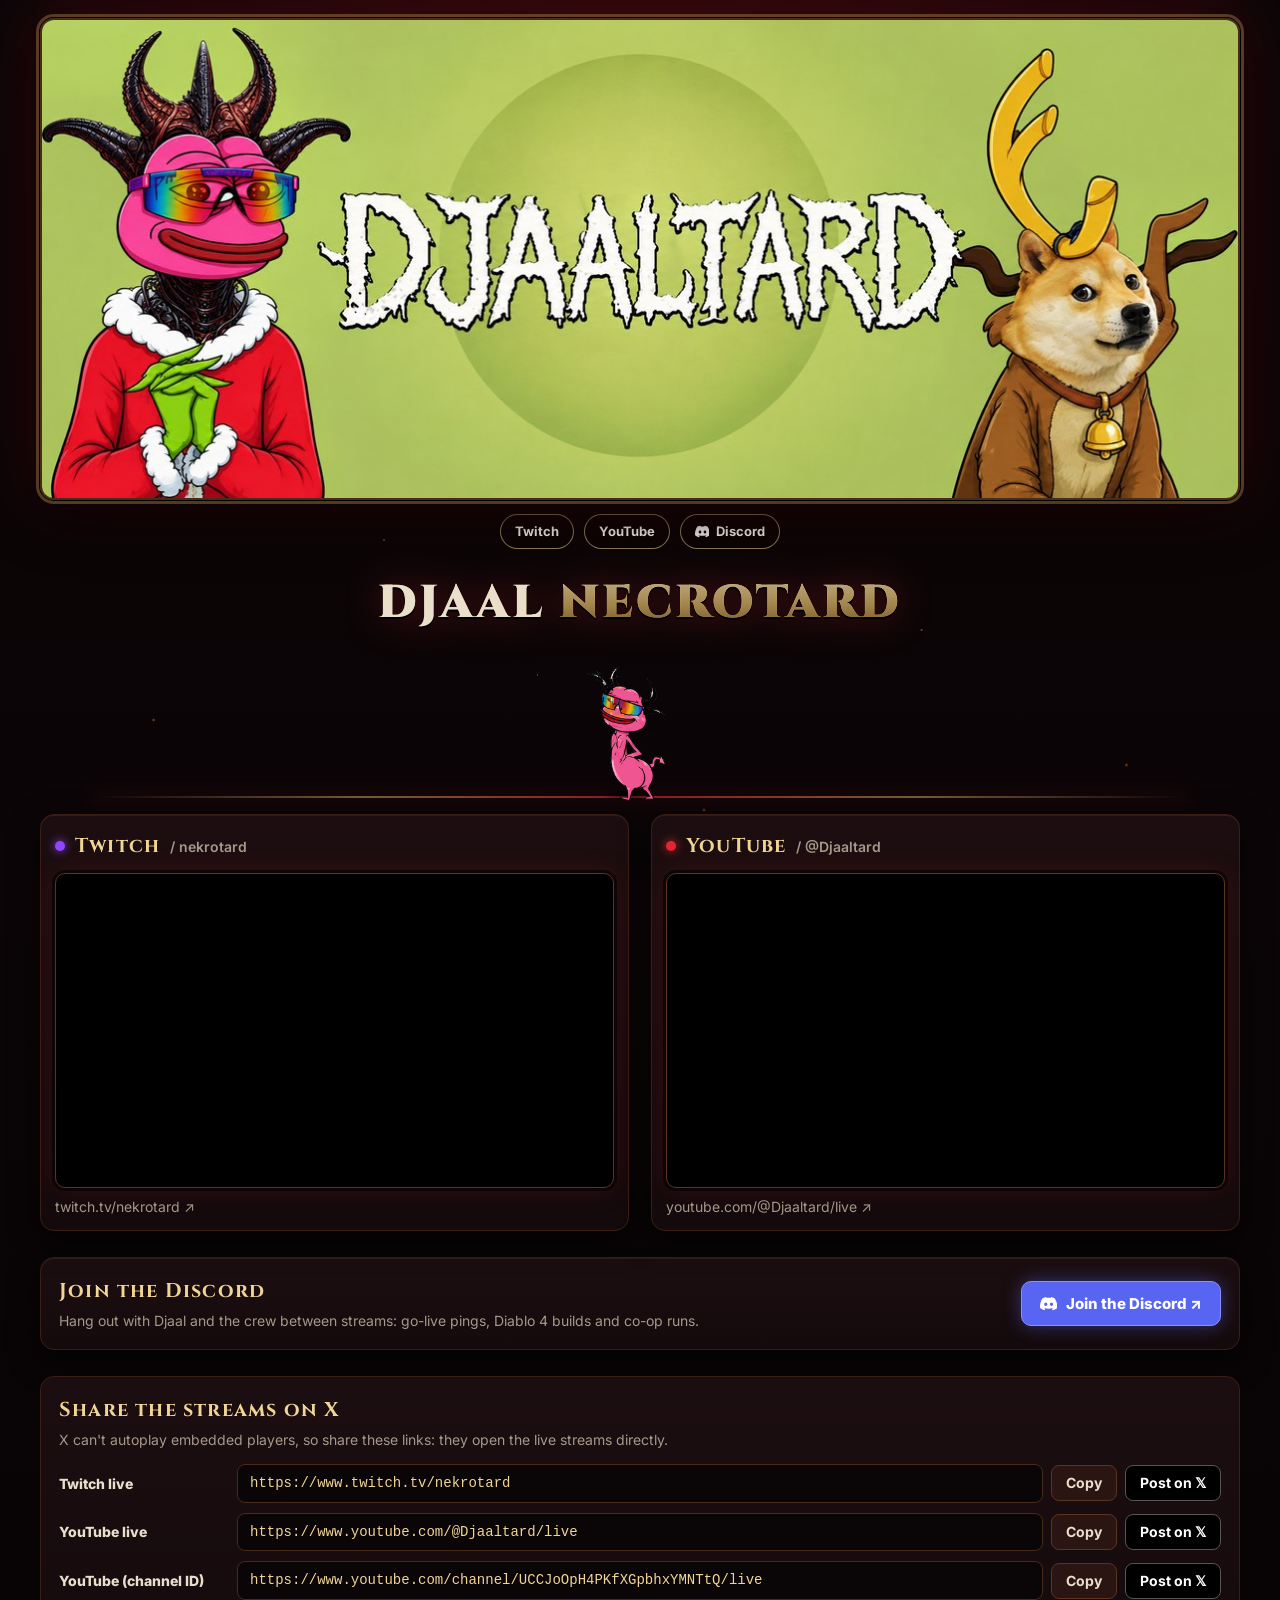
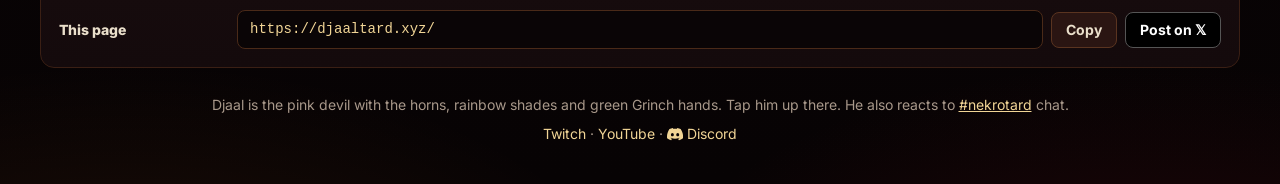
==== commit 9f192103: "Remove temporary X shuttle launch broadcast embed" ====
--- a/index.html
+++ b/index.html
@@ -53,35 +53,6 @@
     <div class="floor" aria-hidden="true"></div>
   </section>
 
-  <!-- TEMP X BROADCAST: start (delete everything from here to "TEMP X BROADCAST: end" to remove; nothing else depends on it) -->
-  <style>
-    .xlive { margin: 0 0 22px; }
-    .xlive .dot { background: #fff; box-shadow: 0 0 10px rgba(255,255,255,.8); }
-    .xlive .x-badge { font: 800 11px/1 Inter, sans-serif; letter-spacing: .08em; color: #fff; background: var(--blood-hi); padding: 5px 8px; border-radius: 6px; box-shadow: 0 0 12px rgba(224,38,47,.6); }
-    .xlive .head-btn { text-decoration: none; }
-    .xlive .box { max-width: 960px; margin: 0 auto; }
-    .xlive .x-poster { position: absolute; inset: 0; z-index: 0; display: flex; flex-direction: column; align-items: center; justify-content: center; gap: 6px;
-      text-decoration: none; color: var(--bone); background: radial-gradient(circle at 50% 40%, rgba(163,18,28,.45), #000 70%); }
-    .xlive .x-poster strong { font-family: Cinzel, serif; font-size: clamp(22px, 4vw, 40px); color: var(--gold-hi); }
-    .xlive .x-poster span { color: var(--muted); font-size: 14px; }
-    .xlive .under { display: block; text-align: center; }
-  </style>
-  <section class="streams-x" aria-label="Live on X">
-    <article class="stream xlive">
-      <div class="card-head">
-        <h2><span class="dot"></span>Live on 𝕏 <span class="x-badge">LIVE</span></h2>
-        <a class="head-btn" href="https://x.com/i/broadcasts/1qxvvepEVdRxB" target="_blank" rel="noopener">Watch on 𝕏 ↗</a>
-      </div>
-      <div class="box">
-        <!-- poster card sits underneath the player: visible if the X embed fails to load -->
-        <a class="x-poster" href="https://x.com/i/broadcasts/1qxvvepEVdRxB" target="_blank" rel="noopener"><span class="x-badge">● LIVE ON 𝕏</span><strong>Watch the broadcast</strong><span>Click to open on x.com (new tab)</span></a>
-        <!-- X's own broadcast embed endpoint (the iframe widgets.js creates for blockquote.twitter-broadcast); starts muted, use X's controls to unmute -->
-        <div class="player"><iframe src="https://studio.x.com/embed/broadcast/1qxvvepEVdRxB?lang=en" title="Live broadcast on X" allow="autoplay; encrypted-media; picture-in-picture; fullscreen" allowfullscreen loading="eager"></iframe></div>
-      </div>
-      <a class="under" href="https://x.com/i/broadcasts/1qxvvepEVdRxB" target="_blank" rel="noopener">x.com/i/broadcasts/1qxvvepEVdRxB ↗</a>
-    </article>
-  </section>
-  <!-- TEMP X BROADCAST: end -->
 
   <section class="streams" aria-label="Live streams">
     <article class="stream twitch">
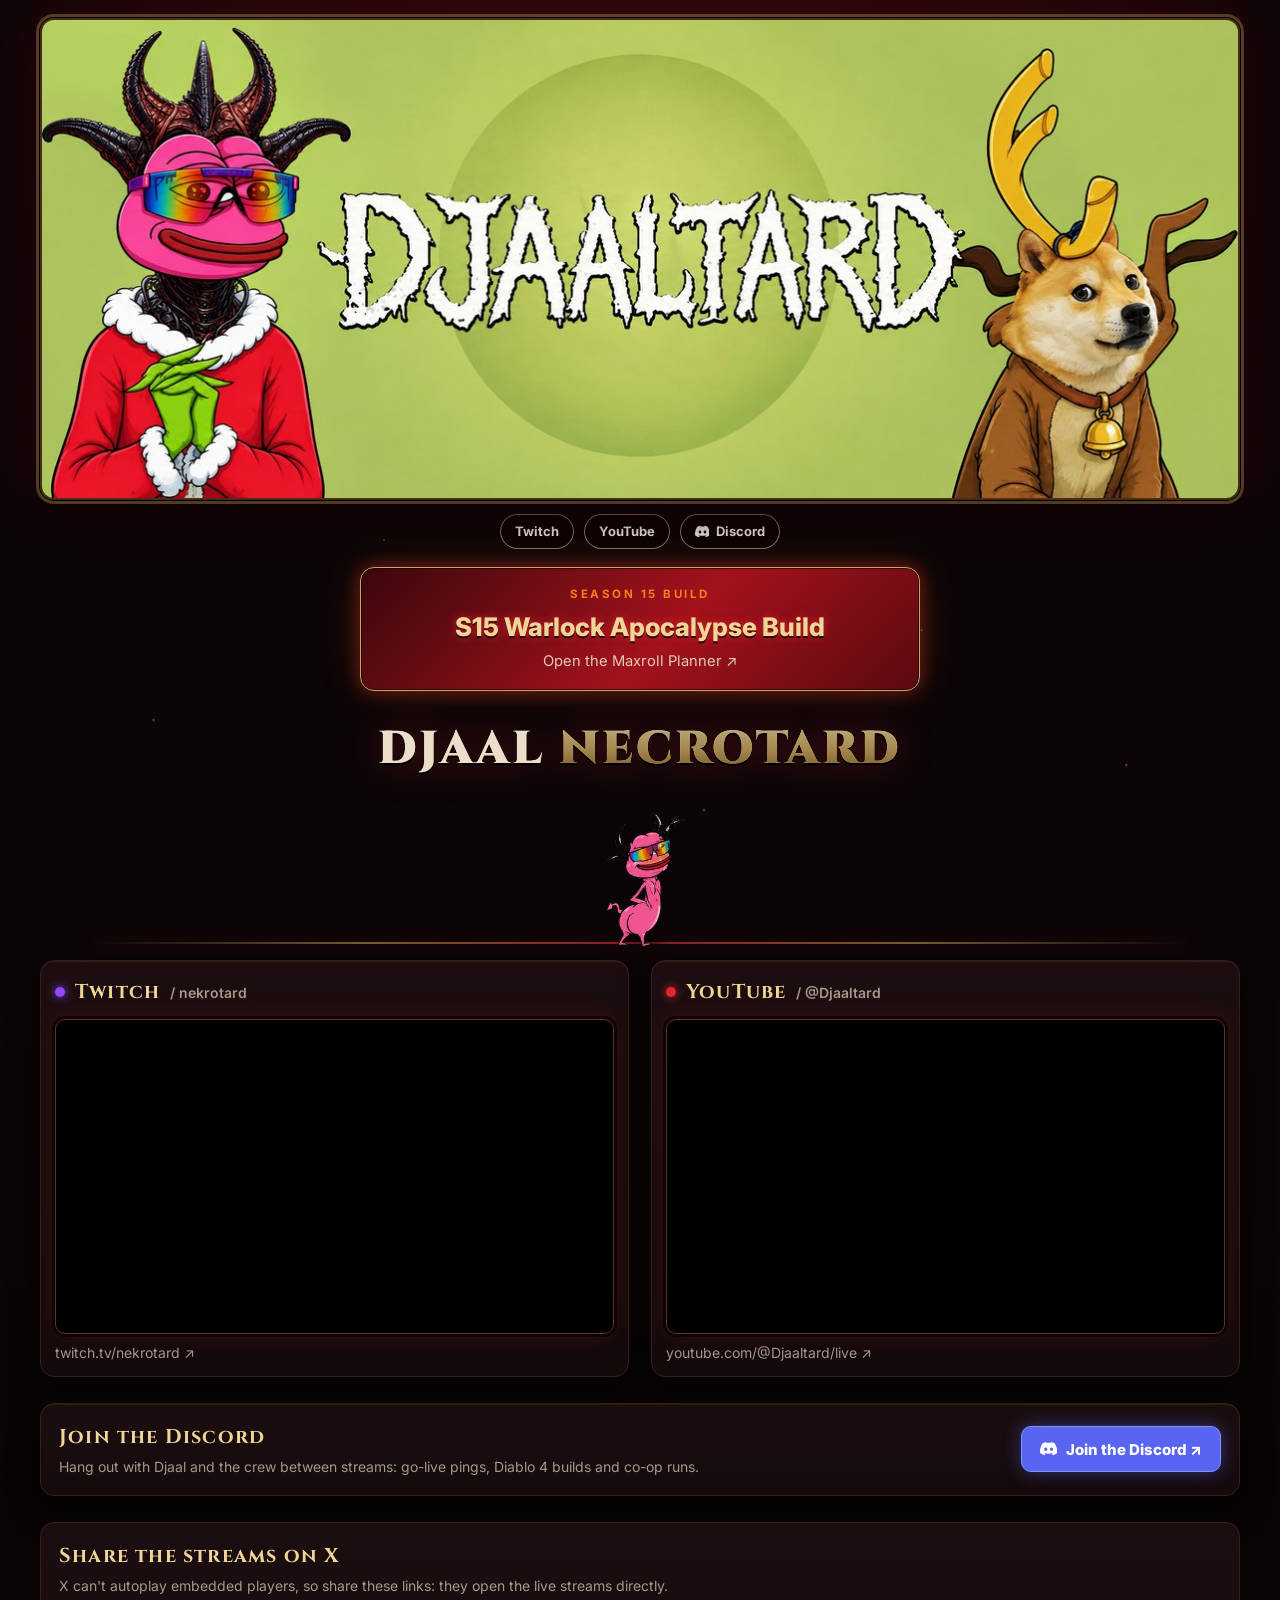
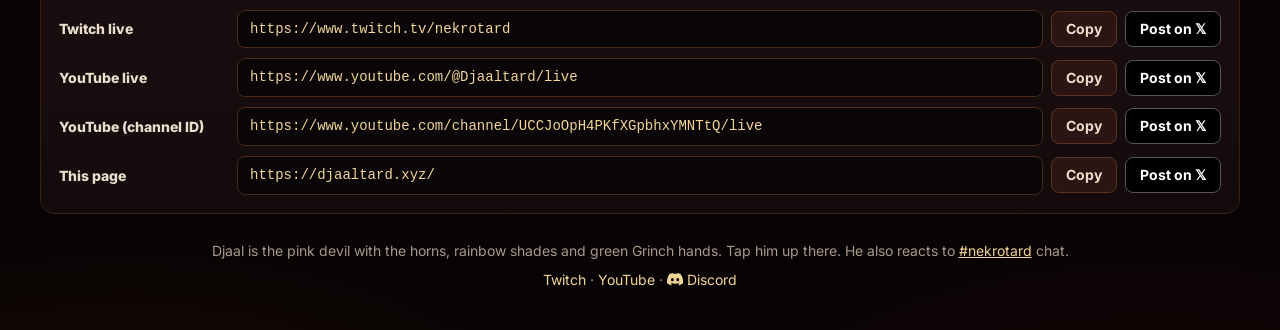
==== commit 273f580a: "Add S15 Warlock Apocalypse Maxroll planner button" ====
--- a/index.html
+++ b/index.html
@@ -42,6 +42,15 @@
     <a class="soc yt-l" href="https://www.youtube.com/@Djaaltard" target="_blank" rel="noopener">YouTube</a>
     <a class="soc discord-l" href="https://discord.gg/snUE5yJmMV" target="_blank" rel="noopener"><svg class="dc-ico" viewBox="0 0 24 24" aria-hidden="true" focusable="false"><path fill="currentColor" d="M20.317 4.3698a19.7913 19.7913 0 00-4.8851-1.5152.0741.0741 0 00-.0785.0371c-.211.3753-.4447.8648-.6083 1.2495-1.8447-.2762-3.68-.2762-5.4868 0-.1636-.3933-.4058-.8742-.6177-1.2495a.077.077 0 00-.0785-.037 19.7363 19.7363 0 00-4.8852 1.515.0699.0699 0 00-.0321.0277C.5334 9.0458-.319 13.5799.0992 18.0578a.0824.0824 0 00.0312.0561c2.0528 1.5076 4.0413 2.4228 5.9929 3.0294a.0777.0777 0 00.0842-.0276c.4616-.6304.8731-1.2952 1.226-1.9942a.076.076 0 00-.0416-.1057c-.6528-.2476-1.2743-.5495-1.8722-.8923a.077.077 0 01-.0076-.1277c.1258-.0943.2517-.1923.3718-.2914a.0743.0743 0 01.0776-.0105c3.9278 1.7933 8.18 1.7933 12.0614 0a.0739.0739 0 01.0785.0095c.1202.099.246.1981.3728.2924a.077.077 0 01-.0066.1276 12.2986 12.2986 0 01-1.873.8914.0766.0766 0 00-.0407.1067c.3604.698.7719 1.3628 1.225 1.9932a.076.076 0 00.0842.0286c1.961-.6067 3.9495-1.5219 6.0023-3.0294a.077.077 0 00.0313-.0552c.5004-5.177-.8382-9.6739-3.5485-13.6604a.061.061 0 00-.0312-.0286zM8.02 15.3312c-1.1825 0-2.1569-1.0857-2.1569-2.419 0-1.3332.9555-2.4189 2.157-2.4189 1.2108 0 2.1757 1.0952 2.1568 2.419 0 1.3332-.9555 2.4189-2.1569 2.4189zm7.9748 0c-1.1825 0-2.1569-1.0857-2.1569-2.419 0-1.3332.9554-2.4189 2.1569-2.4189 1.2108 0 2.1757 1.0952 2.1568 2.419 0 1.3332-.946 2.4189-2.1568 2.4189Z"/></svg> Discord</a>
   </nav>
+
+  <!-- featured build: Maxroll planner -->
+  <section class="build-cta" aria-label="Featured Diablo 4 build">
+    <a class="build-btn" href="https://maxroll.gg/d4/planner/kh1c0afq" target="_blank" rel="noopener">
+      <span class="bb-tag">Season 15 Build</span>
+      <span class="bb-title">S15 Warlock Apocalypse Build</span>
+      <span class="bb-sub">Open the Maxroll Planner &#8599;</span>
+    </a>
+  </section>
 
 
   <!-- Djaal roams in his own strip, so he never covers the stream boxes -->
--- a/style.css
+++ b/style.css
@@ -137,3 +137,22 @@
   .share-row { grid-template-columns: 1fr auto auto; }
   .share-row .label { grid-column: 1 / -1; margin-bottom: -4px; }
 }
+
+/* featured build button (Maxroll planner) */
+.build-cta { display: flex; justify-content: center; margin: 18px 0 8px; }
+.build-btn {
+  position: relative; display: flex; flex-direction: column; align-items: center; gap: 4px;
+  width: min(100%, 560px); padding: 18px 28px; border-radius: var(--radius); text-align: center; text-decoration: none;
+  color: var(--bone); background: linear-gradient(135deg, #3a070c 0%, var(--blood) 55%, #5a0a10 100%);
+  border: 1px solid var(--gold); box-shadow: 0 0 0 1px rgba(0,0,0,.6) inset, 0 0 18px rgba(224,38,47,.45), 0 0 42px rgba(255,122,26,.18);
+  transition: transform .18s ease, box-shadow .18s ease, border-color .18s ease; overflow: hidden;
+  animation: bb-pulse 2.8s ease-in-out infinite;
+}
+.build-btn::after { content: ""; position: absolute; inset: 0; background: linear-gradient(110deg, transparent 30%, rgba(241,213,150,.28) 50%, transparent 70%); transform: translateX(-120%); transition: transform .6s ease; }
+.build-btn:hover::after, .build-btn:focus-visible::after { transform: translateX(120%); }
+.build-btn:hover, .build-btn:focus-visible { transform: translateY(-2px) scale(1.015); border-color: var(--gold-hi); box-shadow: 0 0 0 1px rgba(0,0,0,.6) inset, 0 0 26px rgba(224,38,47,.75), 0 0 60px rgba(255,122,26,.35); outline: none; }
+.bb-tag { font-size: .72rem; letter-spacing: .22em; text-transform: uppercase; color: var(--ember); font-weight: 700; }
+.bb-title { font-size: clamp(1.15rem, 3.6vw, 1.6rem); font-weight: 800; color: var(--gold-hi); text-shadow: 0 0 10px rgba(224,38,47,.8), 0 2px 0 #000; }
+.bb-sub { font-size: .92rem; color: var(--bone); opacity: .9; }
+@keyframes bb-pulse { 0%,100% { box-shadow: 0 0 0 1px rgba(0,0,0,.6) inset, 0 0 18px rgba(224,38,47,.45), 0 0 42px rgba(255,122,26,.18); } 50% { box-shadow: 0 0 0 1px rgba(0,0,0,.6) inset, 0 0 28px rgba(224,38,47,.7), 0 0 56px rgba(255,122,26,.3); } }
+@media (prefers-reduced-motion: reduce) { .build-btn { animation: none; } .build-btn::after { display: none; } }
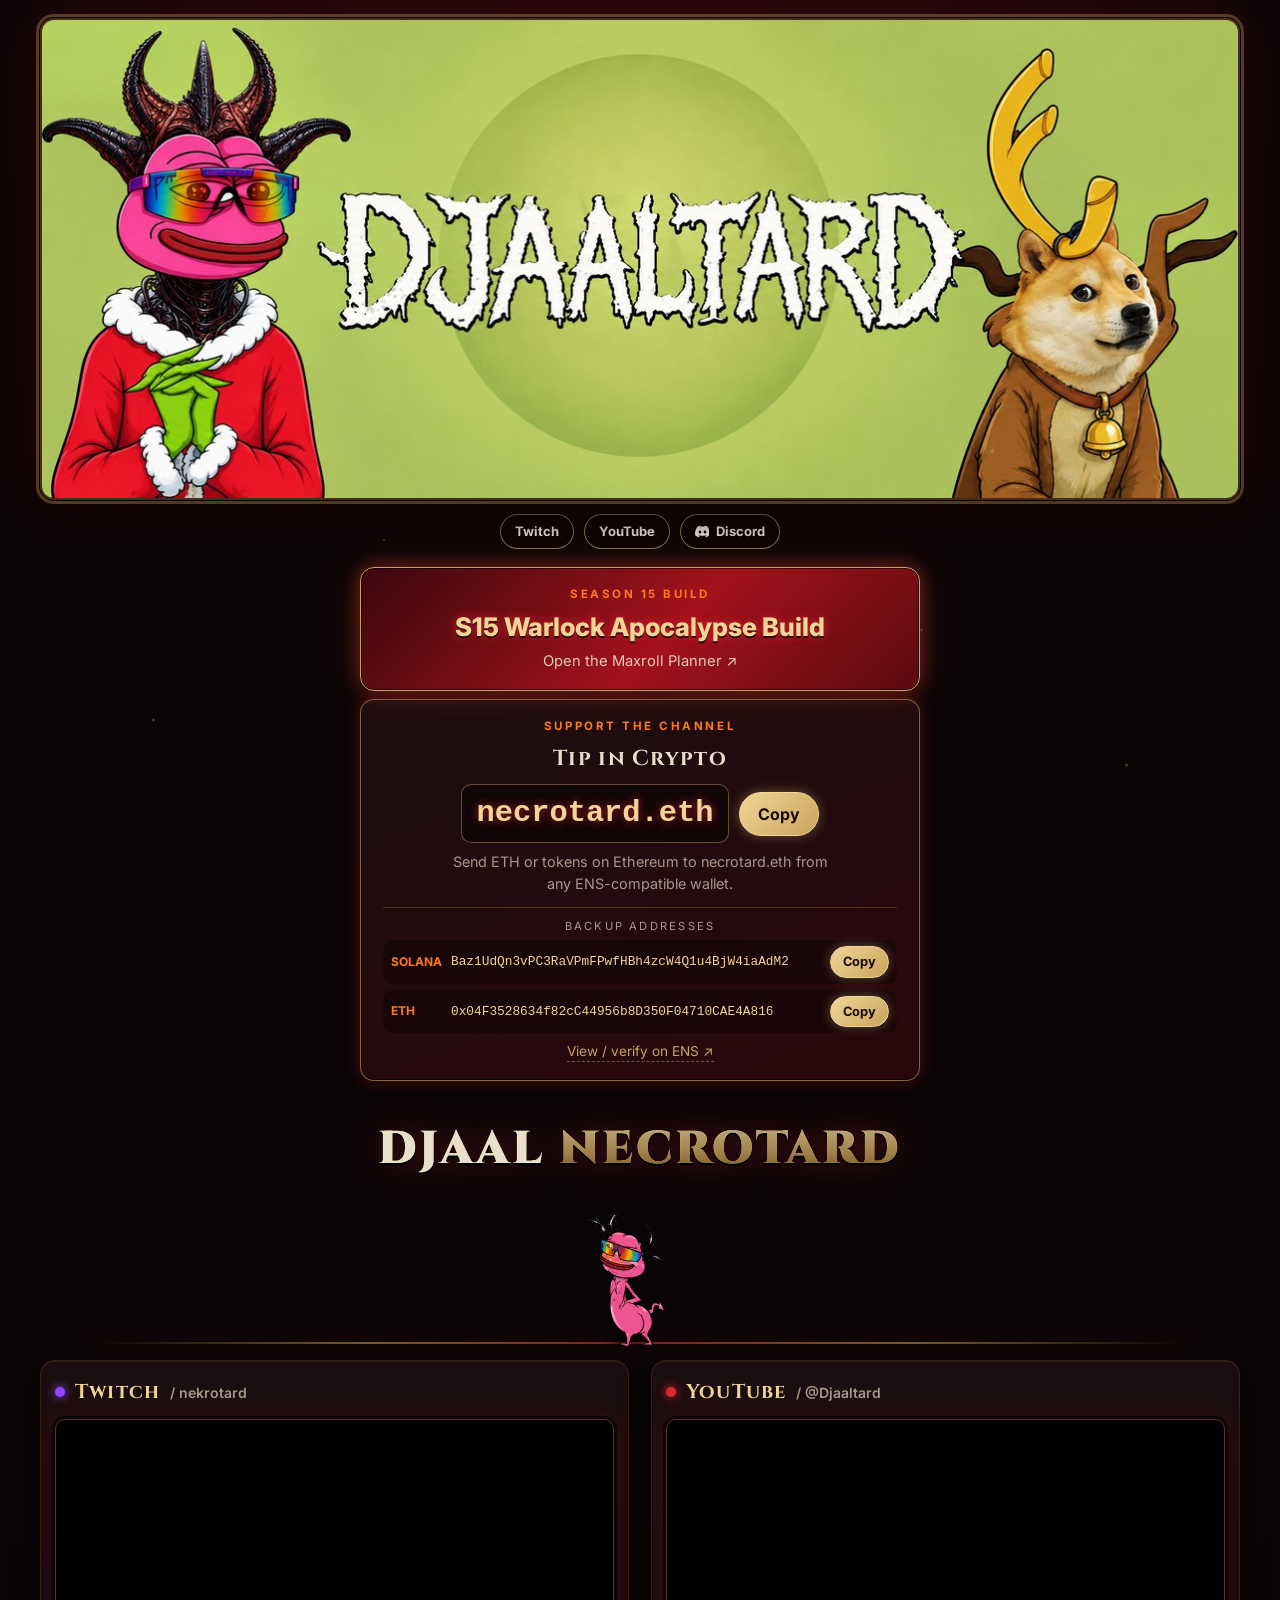
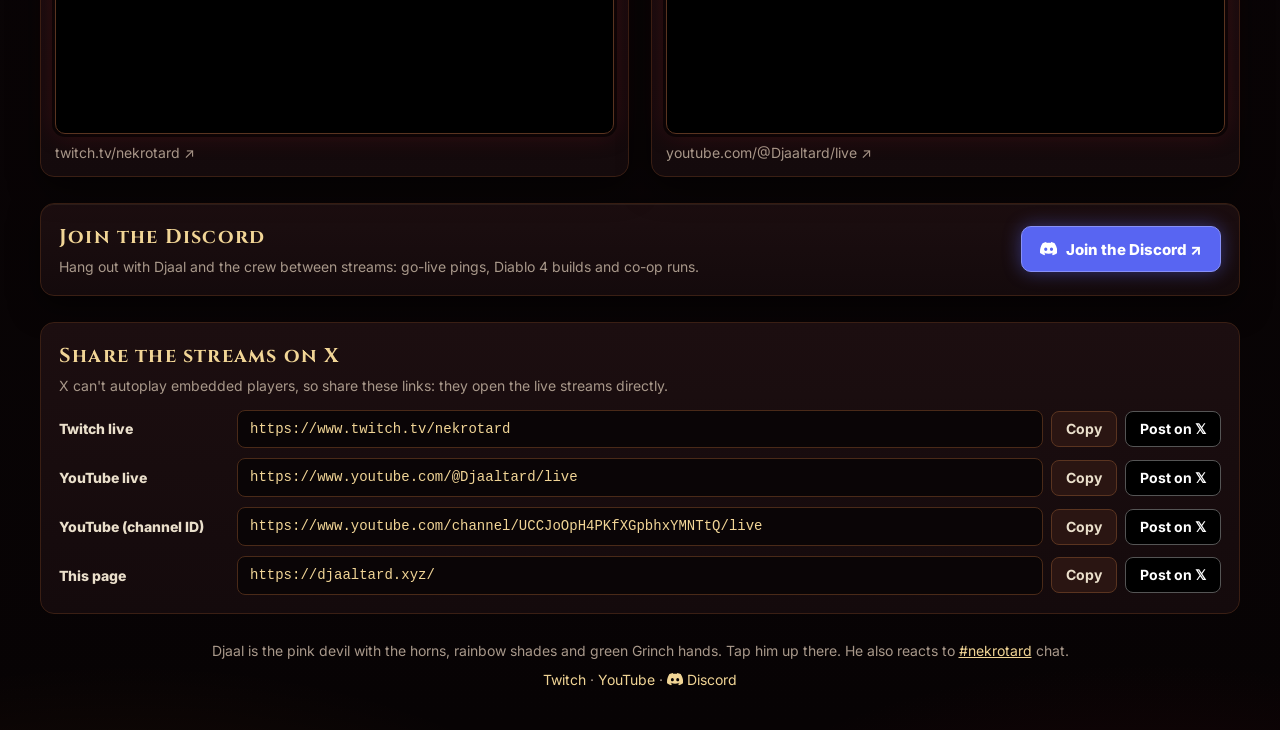
==== commit bd0c8d93: "Add crypto tip section (ENS + backup addresses)" ====
--- a/index.html
+++ b/index.html
@@ -51,6 +51,31 @@
       <span class="bb-sub">Open the Maxroll Planner &#8599;</span>
     </a>
   </section>
+
+  <!-- crypto tips via ENS + backup addresses -->
+  <section class="tip-cta" aria-label="Tip in crypto">
+    <span class="bb-tag">Support the Channel</span>
+    <h2 class="tip-title">Tip in Crypto</h2>
+    <div class="tip-row">
+      <code class="tip-ens">necrotard.eth</code>
+      <button class="tip-copy" type="button" data-copy="necrotard.eth" aria-label="Copy necrotard.eth">Copy</button>
+    </div>
+    <p class="tip-note">Send ETH or tokens on Ethereum to necrotard.eth from any ENS-compatible wallet.</p>
+    <div class="tip-backup">
+      <span class="tip-blabel">Backup addresses</span>
+      <div class="tip-addr"><span class="tip-chain">Solana</span><code>Baz1UdQn3vPC3RaVPmFPwfHBh4zcW4Q1u4BjW4iaAdM2</code><button class="tip-copy sm" type="button" data-copy="Baz1UdQn3vPC3RaVPmFPwfHBh4zcW4Q1u4BjW4iaAdM2" aria-label="Copy Solana address">Copy</button></div>
+      <div class="tip-addr"><span class="tip-chain">ETH</span><code>0x04F3528634f82cC44956b8D350F04710CAE4A816</code><button class="tip-copy sm" type="button" data-copy="0x04F3528634f82cC44956b8D350F04710CAE4A816" aria-label="Copy ETH address">Copy</button></div>
+    </div>
+    <a class="tip-link" href="https://app.ens.domains/necrotard.eth" target="_blank" rel="noopener">View / verify on ENS &#8599;</a>
+    <span class="tip-status" role="status" aria-live="polite"></span>
+  </section>
+  <script>
+  (function(){var st=document.querySelector('.tip-status');
+  document.querySelectorAll('.tip-copy').forEach(function(b){var t;
+  function done(){b.textContent='Copied!';b.classList.add('ok');st.textContent='Copied to clipboard';clearTimeout(t);t=setTimeout(function(){b.textContent='Copy';b.classList.remove('ok');st.textContent='';},1800);}
+  function fb(v){var a=document.createElement('textarea');a.value=v;a.setAttribute('readonly','');a.style.position='fixed';a.style.opacity='0';document.body.appendChild(a);a.select();try{document.execCommand('copy');}catch(e){}document.body.removeChild(a);done();}
+  b.addEventListener('click',function(){var v=b.getAttribute('data-copy');if(navigator.clipboard&&window.isSecureContext){navigator.clipboard.writeText(v).then(done,function(){fb(v);});}else fb(v);});});})();
+  </script>
 
 
   <!-- Djaal roams in his own strip, so he never covers the stream boxes -->
--- a/style.css
+++ b/style.css
@@ -156,3 +156,23 @@
 .bb-sub { font-size: .92rem; color: var(--bone); opacity: .9; }
 @keyframes bb-pulse { 0%,100% { box-shadow: 0 0 0 1px rgba(0,0,0,.6) inset, 0 0 18px rgba(224,38,47,.45), 0 0 42px rgba(255,122,26,.18); } 50% { box-shadow: 0 0 0 1px rgba(0,0,0,.6) inset, 0 0 28px rgba(224,38,47,.7), 0 0 56px rgba(255,122,26,.3); } }
 @media (prefers-reduced-motion: reduce) { .build-btn { animation: none; } .build-btn::after { display: none; } }
+
+/* crypto tip card (ENS + backup addresses) */
+.tip-cta { display: flex; flex-direction: column; align-items: center; gap: 8px; text-align: center; width: min(100%, 560px); margin: 6px auto 18px; padding: 18px 22px; border-radius: var(--radius); background: linear-gradient(160deg, var(--panel2) 0%, #2a070b 100%); border: 1px solid rgba(201,164,92,.6); box-shadow: 0 0 0 1px rgba(0,0,0,.6) inset, 0 0 16px rgba(224,38,47,.3); }
+.tip-title { margin: 0; font-size: clamp(1.05rem, 3.2vw, 1.35rem); color: var(--bone); }
+.tip-row { display: flex; flex-wrap: wrap; justify-content: center; align-items: center; gap: 10px; }
+.tip-ens { font-family: ui-monospace, SFMono-Regular, Menlo, Consolas, monospace; font-size: clamp(1.3rem, 5vw, 1.9rem); font-weight: 700; color: var(--gold-hi); padding: 6px 14px; border-radius: 10px; background: rgba(0,0,0,.45); border: 1px solid rgba(201,164,92,.45); text-shadow: 0 0 10px rgba(224,38,47,.75); user-select: all; }
+.tip-copy { font: inherit; font-weight: 700; cursor: pointer; padding: 9px 18px; border-radius: 999px; color: #1a0a06; background: linear-gradient(135deg, var(--gold-hi), var(--gold)); border: 1px solid var(--gold-hi); box-shadow: 0 0 12px rgba(241,213,150,.35); transition: transform .15s ease, box-shadow .15s ease; }
+.tip-copy.sm { padding: 5px 12px; font-size: .8rem; flex: none; }
+.tip-copy:hover, .tip-copy:focus-visible { transform: translateY(-1px); box-shadow: 0 0 20px rgba(241,213,150,.6), 0 0 34px rgba(224,38,47,.45); outline: none; }
+.tip-copy.ok { background: linear-gradient(135deg, #b6f08a, var(--grinch)); border-color: #b6f08a; }
+.tip-note { margin: 0; font-size: .9rem; color: var(--muted); max-width: 44ch; }
+.tip-backup { width: 100%; display: flex; flex-direction: column; gap: 6px; margin-top: 4px; padding-top: 10px; border-top: 1px solid rgba(201,164,92,.25); }
+.tip-blabel { font-size: .7rem; letter-spacing: .2em; text-transform: uppercase; color: var(--muted); }
+.tip-addr { display: flex; align-items: center; gap: 8px; padding: 6px 8px; border-radius: 10px; background: rgba(0,0,0,.35); text-align: left; }
+.tip-chain { flex: none; min-width: 52px; font-size: .75rem; font-weight: 700; color: var(--ember); text-transform: uppercase; }
+.tip-addr code { flex: 1; min-width: 0; font-family: ui-monospace, SFMono-Regular, Menlo, Consolas, monospace; font-size: .8rem; color: var(--gold-hi); overflow-wrap: anywhere; user-select: all; }
+.tip-link { font-size: .85rem; color: var(--gold); text-decoration: none; border-bottom: 1px dashed rgba(201,164,92,.5); }
+.tip-link:hover, .tip-link:focus-visible { color: var(--gold-hi); }
+.tip-status { position: absolute; width: 1px; height: 1px; overflow: hidden; clip: rect(0 0 0 0); }
+@media (prefers-reduced-motion: reduce) { .tip-copy { transition: none; } .tip-copy:hover { transform: none; } }
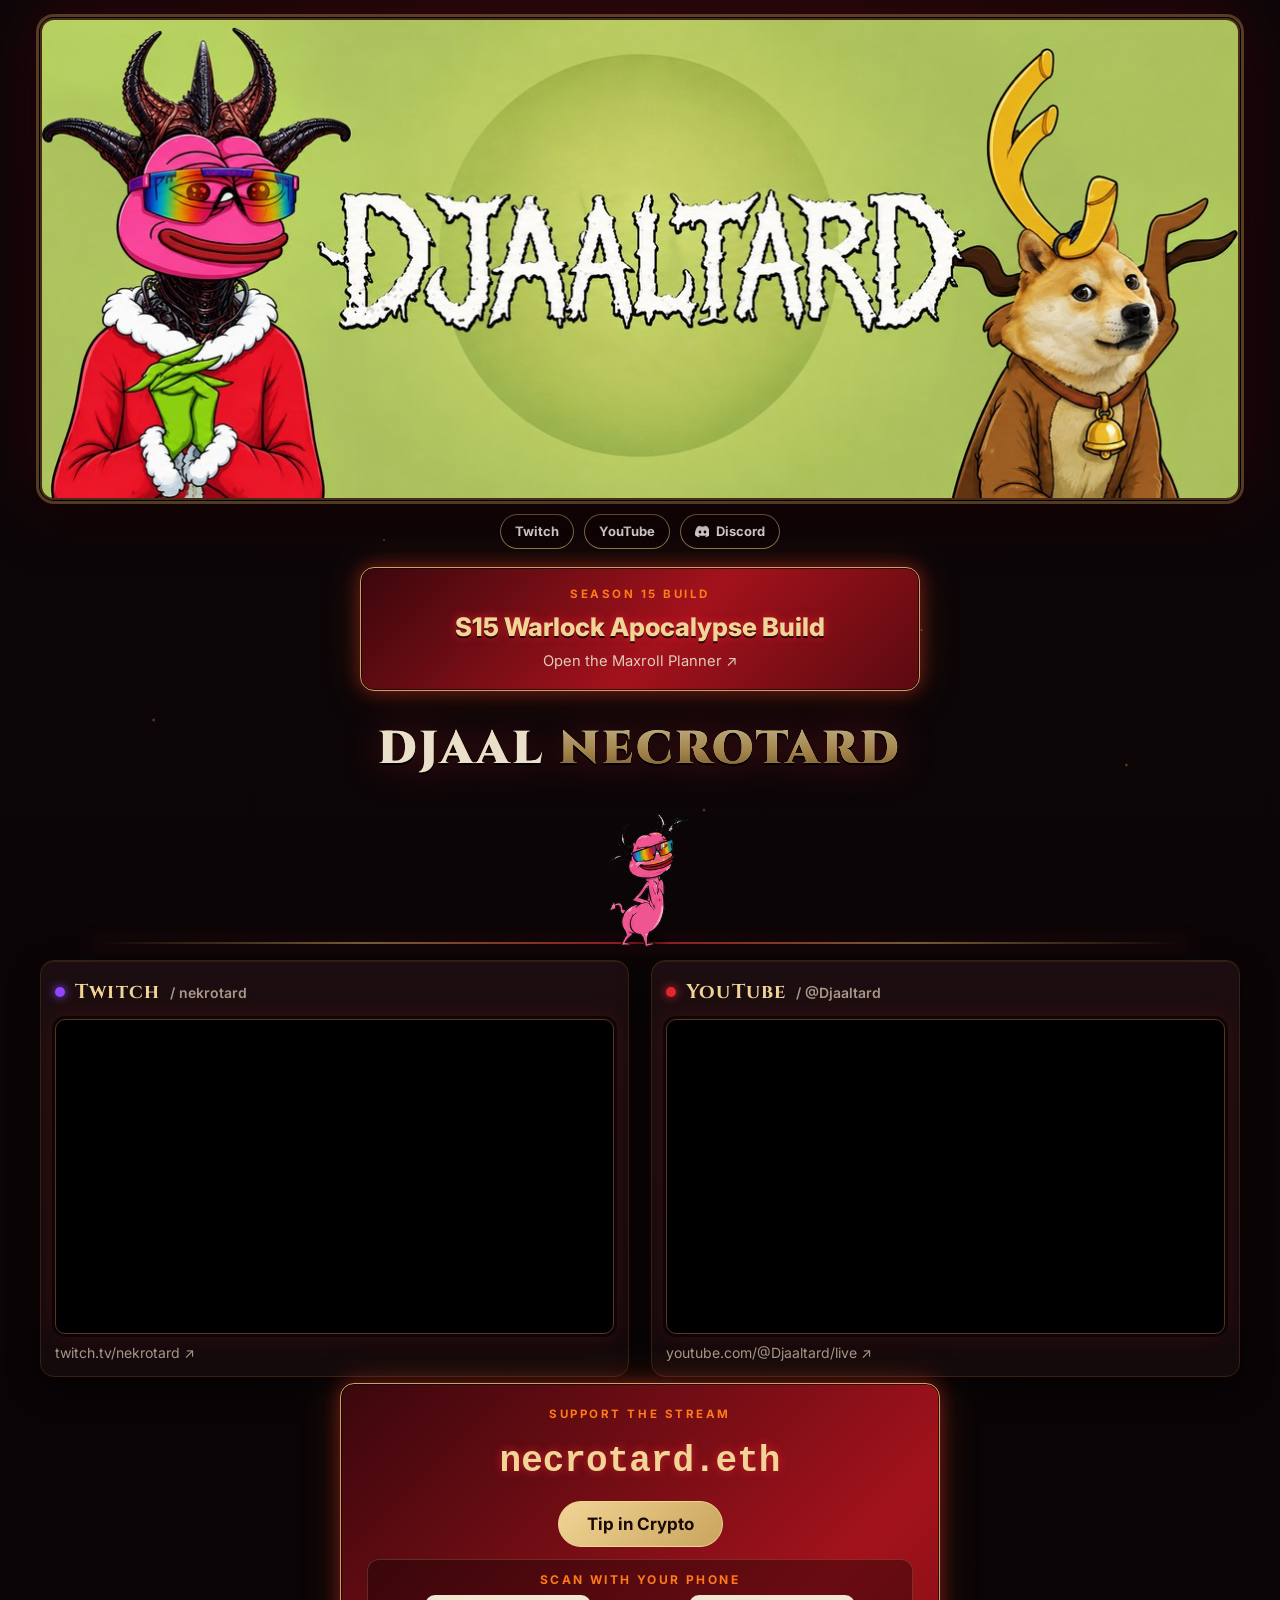
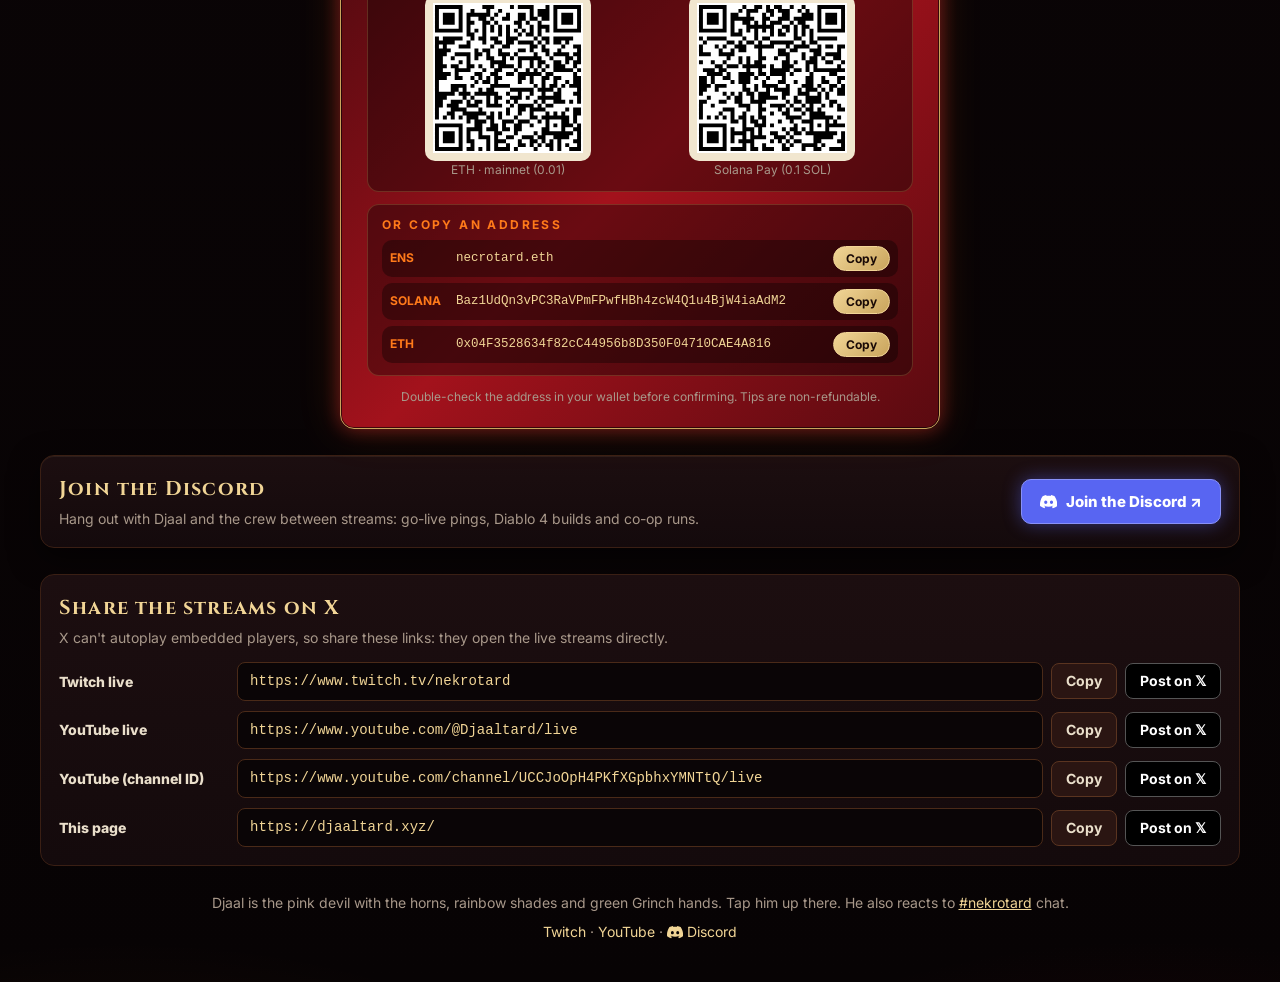
==== commit 132c3539: "Move crypto tip card below live streams with Reown AppKit wallet modal" ====
--- a/index.html
+++ b/index.html
@@ -26,6 +26,7 @@
 <link rel="preconnect" href="https://fonts.gstatic.com" crossorigin>
 <link href="https://fonts.googleapis.com/css2?family=Cinzel:wght@500;700;900&family=Inter:wght@400;600;800&display=swap" rel="stylesheet">
 <link rel="stylesheet" href="style.css">
+<link rel="stylesheet" href="/tip/tip.css">
 </head>
 <body>
 <div class="embers" aria-hidden="true"></div>
@@ -51,32 +52,6 @@
       <span class="bb-sub">Open the Maxroll Planner &#8599;</span>
     </a>
   </section>
-
-  <!-- crypto tips via ENS + backup addresses -->
-  <section class="tip-cta" aria-label="Tip in crypto">
-    <span class="bb-tag">Support the Channel</span>
-    <h2 class="tip-title">Tip in Crypto</h2>
-    <div class="tip-row">
-      <code class="tip-ens">necrotard.eth</code>
-      <button class="tip-copy" type="button" data-copy="necrotard.eth" aria-label="Copy necrotard.eth">Copy</button>
-    </div>
-    <p class="tip-note">Send ETH or tokens on Ethereum to necrotard.eth from any ENS-compatible wallet.</p>
-    <div class="tip-backup">
-      <span class="tip-blabel">Backup addresses</span>
-      <div class="tip-addr"><span class="tip-chain">Solana</span><code>Baz1UdQn3vPC3RaVPmFPwfHBh4zcW4Q1u4BjW4iaAdM2</code><button class="tip-copy sm" type="button" data-copy="Baz1UdQn3vPC3RaVPmFPwfHBh4zcW4Q1u4BjW4iaAdM2" aria-label="Copy Solana address">Copy</button></div>
-      <div class="tip-addr"><span class="tip-chain">ETH</span><code>0x04F3528634f82cC44956b8D350F04710CAE4A816</code><button class="tip-copy sm" type="button" data-copy="0x04F3528634f82cC44956b8D350F04710CAE4A816" aria-label="Copy ETH address">Copy</button></div>
-    </div>
-    <a class="tip-link" href="https://app.ens.domains/necrotard.eth" target="_blank" rel="noopener">View / verify on ENS &#8599;</a>
-    <span class="tip-status" role="status" aria-live="polite"></span>
-  </section>
-  <script>
-  (function(){var st=document.querySelector('.tip-status');
-  document.querySelectorAll('.tip-copy').forEach(function(b){var t;
-  function done(){b.textContent='Copied!';b.classList.add('ok');st.textContent='Copied to clipboard';clearTimeout(t);t=setTimeout(function(){b.textContent='Copy';b.classList.remove('ok');st.textContent='';},1800);}
-  function fb(v){var a=document.createElement('textarea');a.value=v;a.setAttribute('readonly','');a.style.position='fixed';a.style.opacity='0';document.body.appendChild(a);a.select();try{document.execCommand('copy');}catch(e){}document.body.removeChild(a);done();}
-  b.addEventListener('click',function(){var v=b.getAttribute('data-copy');if(navigator.clipboard&&window.isSecureContext){navigator.clipboard.writeText(v).then(done,function(){fb(v);});}else fb(v);});});})();
-  </script>
-
 
   <!-- Djaal roams in his own strip, so he never covers the stream boxes -->
   <section class="djaal-strip" aria-label="Djaal, the mascot, wandering around (tap him)">
@@ -113,6 +88,26 @@
       </div>
       <a class="under" href="https://www.youtube.com/@Djaaltard/live" target="_blank" rel="noopener">youtube.com/@Djaaltard/live ↗</a>
     </article>
+  </section>
+
+  <!-- crypto tips: Reown AppKit wallet modal (ETH / SOL) + QR & copy fallbacks; styles scoped to .tc in tip/tip.css -->
+  <section class="tc" aria-label="Tip in crypto">
+    <div class="tc-card">
+      <span class="tc-tag">Support the Stream</span>
+      <div class="tc-ens">necrotard.eth</div>
+      <div><button class="tc-btn tc-big" id="tc-tip" type="button">Tip in Crypto</button></div>
+      <div class="tc-warn" id="tc-cfg" hidden>Wallet modal unavailable; QR / copy below still work.</div>
+      <div class="tc-sec" id="tc-send"><h3 id="tc-sendH">Send tip</h3>
+        <div class="tc-row"><input id="tc-amt" type="number" min="0" step="0.001" aria-label="Tip amount"> <span id="tc-unit">ETH</span><button class="tc-btn" id="tc-go" type="button">Send to necrotard.eth</button><button class="tc-btn tc-ghost tc-sm" id="tc-acct" type="button">Wallet</button></div>
+        <div class="tc-st" id="tc-st" role="status" aria-live="polite"></div></div>
+      <div class="tc-sec"><h3>Scan with your phone</h3><div class="tc-qrs">
+        <div class="tc-qr"><div id="tc-qrE"></div><br>ETH &middot; mainnet (0.01)</div><div class="tc-qr"><div id="tc-qrS"></div><br>Solana Pay (0.1 SOL)</div></div></div>
+      <div class="tc-sec tc-left"><h3>Or copy an address</h3>
+        <div class="tc-addr"><b>ENS</b><code>necrotard.eth</code><button class="tc-btn tc-sm tc-cp" type="button" data-k="ENS">Copy</button></div>
+        <div class="tc-addr"><b>SOLANA</b><code id="tc-sA">Baz1UdQn3vPC3RaVPmFPwfHBh4zcW4Q1u4BjW4iaAdM2</code><button class="tc-btn tc-sm tc-cp" type="button" data-k="SOL">Copy</button></div>
+        <div class="tc-addr"><b>ETH</b><code id="tc-eA">0x04F3528634f82cC44956b8D350F04710CAE4A816</code><button class="tc-btn tc-sm tc-cp" type="button" data-k="ETH">Copy</button></div></div>
+      <p class="tc-small">Double-check the address in your wallet before confirming. Tips are non-refundable.</p>
+    </div>
   </section>
 
   <section class="discord-cta" aria-label="Join the Discord">
@@ -156,5 +151,6 @@
   </footer>
 </main>
 <script src="app.js"></script>
+<script type="module" crossorigin src="/tip/assets/site-DUhrdYDs.js"></script>
 </body>
 </html>
--- a/style.css
+++ b/style.css
@@ -156,23 +156,3 @@
 .bb-sub { font-size: .92rem; color: var(--bone); opacity: .9; }
 @keyframes bb-pulse { 0%,100% { box-shadow: 0 0 0 1px rgba(0,0,0,.6) inset, 0 0 18px rgba(224,38,47,.45), 0 0 42px rgba(255,122,26,.18); } 50% { box-shadow: 0 0 0 1px rgba(0,0,0,.6) inset, 0 0 28px rgba(224,38,47,.7), 0 0 56px rgba(255,122,26,.3); } }
 @media (prefers-reduced-motion: reduce) { .build-btn { animation: none; } .build-btn::after { display: none; } }
-
-/* crypto tip card (ENS + backup addresses) */
-.tip-cta { display: flex; flex-direction: column; align-items: center; gap: 8px; text-align: center; width: min(100%, 560px); margin: 6px auto 18px; padding: 18px 22px; border-radius: var(--radius); background: linear-gradient(160deg, var(--panel2) 0%, #2a070b 100%); border: 1px solid rgba(201,164,92,.6); box-shadow: 0 0 0 1px rgba(0,0,0,.6) inset, 0 0 16px rgba(224,38,47,.3); }
-.tip-title { margin: 0; font-size: clamp(1.05rem, 3.2vw, 1.35rem); color: var(--bone); }
-.tip-row { display: flex; flex-wrap: wrap; justify-content: center; align-items: center; gap: 10px; }
-.tip-ens { font-family: ui-monospace, SFMono-Regular, Menlo, Consolas, monospace; font-size: clamp(1.3rem, 5vw, 1.9rem); font-weight: 700; color: var(--gold-hi); padding: 6px 14px; border-radius: 10px; background: rgba(0,0,0,.45); border: 1px solid rgba(201,164,92,.45); text-shadow: 0 0 10px rgba(224,38,47,.75); user-select: all; }
-.tip-copy { font: inherit; font-weight: 700; cursor: pointer; padding: 9px 18px; border-radius: 999px; color: #1a0a06; background: linear-gradient(135deg, var(--gold-hi), var(--gold)); border: 1px solid var(--gold-hi); box-shadow: 0 0 12px rgba(241,213,150,.35); transition: transform .15s ease, box-shadow .15s ease; }
-.tip-copy.sm { padding: 5px 12px; font-size: .8rem; flex: none; }
-.tip-copy:hover, .tip-copy:focus-visible { transform: translateY(-1px); box-shadow: 0 0 20px rgba(241,213,150,.6), 0 0 34px rgba(224,38,47,.45); outline: none; }
-.tip-copy.ok { background: linear-gradient(135deg, #b6f08a, var(--grinch)); border-color: #b6f08a; }
-.tip-note { margin: 0; font-size: .9rem; color: var(--muted); max-width: 44ch; }
-.tip-backup { width: 100%; display: flex; flex-direction: column; gap: 6px; margin-top: 4px; padding-top: 10px; border-top: 1px solid rgba(201,164,92,.25); }
-.tip-blabel { font-size: .7rem; letter-spacing: .2em; text-transform: uppercase; color: var(--muted); }
-.tip-addr { display: flex; align-items: center; gap: 8px; padding: 6px 8px; border-radius: 10px; background: rgba(0,0,0,.35); text-align: left; }
-.tip-chain { flex: none; min-width: 52px; font-size: .75rem; font-weight: 700; color: var(--ember); text-transform: uppercase; }
-.tip-addr code { flex: 1; min-width: 0; font-family: ui-monospace, SFMono-Regular, Menlo, Consolas, monospace; font-size: .8rem; color: var(--gold-hi); overflow-wrap: anywhere; user-select: all; }
-.tip-link { font-size: .85rem; color: var(--gold); text-decoration: none; border-bottom: 1px dashed rgba(201,164,92,.5); }
-.tip-link:hover, .tip-link:focus-visible { color: var(--gold-hi); }
-.tip-status { position: absolute; width: 1px; height: 1px; overflow: hidden; clip: rect(0 0 0 0); }
-@media (prefers-reduced-motion: reduce) { .tip-copy { transition: none; } .tip-copy:hover { transform: none; } }
--- a/tip/tip.css
+++ b/tip/tip.css
@@ -0,0 +1,32 @@
+/* Crypto tip card (Reown AppKit). Every rule is scoped to .tc so nothing leaks into the rest of the site. */
+.tc{display:flex;justify-content:center;margin:6px auto 22px;padding:0 4px}
+.tc *{box-sizing:border-box}
+.tc .tc-card{width:min(100%,600px);padding:22px 26px;border-radius:var(--radius,14px);text-align:center;color:var(--bone,#eadfcb);background:linear-gradient(135deg,#3a070c,var(--blood,#a3121c) 55%,#5a0a10);border:1px solid var(--gold,#c9a45c);box-shadow:inset 0 0 0 1px #0009,0 0 18px #e0262f73,0 0 42px #ff7a1a2e;display:flex;flex-direction:column;gap:12px;animation:tc-pulse 2.8s ease-in-out infinite}
+@keyframes tc-pulse{50%{box-shadow:inset 0 0 0 1px #0009,0 0 28px #e0262fb3,0 0 56px #ff7a1a4d}}
+.tc .tc-tag{letter-spacing:.22em;text-transform:uppercase;color:var(--ember,#ff7a1a);font-size:.72rem;font-weight:700}
+.tc .tc-ens{font-family:ui-monospace,SFMono-Regular,Menlo,Consolas,monospace;color:var(--gold-hi,#f1d596);text-shadow:0 0 10px #e0262fbf;font-size:clamp(1.6rem,6vw,2.25rem);font-weight:700;overflow-wrap:anywhere}
+.tc .tc-btn{cursor:pointer;color:#1a0a06;background:linear-gradient(135deg,var(--gold-hi,#f1d596),var(--gold,#c9a45c));border:1px solid var(--gold-hi,#f1d596);border-radius:999px;padding:9px 16px;font:700 14px Inter,system-ui,sans-serif;text-decoration:none;display:inline-block;transition:transform .15s,box-shadow .15s}
+.tc .tc-btn:hover,.tc .tc-btn:focus-visible{transform:translateY(-1px);box-shadow:0 0 18px #f1d59699,0 0 30px #e0262f73;outline:none}
+.tc .tc-big{padding:12px 28px;font-size:17px}
+.tc .tc-ghost{color:var(--gold-hi,#f1d596);background:0 0;border-color:#c9a45c99}
+.tc .tc-sm{padding:4px 12px;font-size:12px;flex:none}
+.tc .tc-ok{background:linear-gradient(135deg,#b6f08a,var(--grinch,#7ccf3a))}
+.tc .tc-sec{background:#00000059;border:1px solid #c9a45c40;border-radius:12px;padding:12px 14px}
+.tc .tc-left{text-align:left}
+.tc .tc-sec h3{letter-spacing:.2em;text-transform:uppercase;color:var(--ember,#ff7a1a);margin:0 0 8px;font:700 12px Inter,system-ui,sans-serif}
+.tc #tc-send{display:none}
+.tc .tc-row{display:flex;flex-wrap:wrap;align-items:center;justify-content:center;gap:8px}
+.tc input{width:110px;color:var(--gold-hi,#f1d596);background:#0b0507;border:1px solid #c9a45c80;border-radius:10px;padding:8px 10px;font:600 15px Inter,system-ui,sans-serif}
+.tc .tc-qrs{display:grid;grid-template-columns:1fr 1fr;gap:12px}
+.tc .tc-qr{text-align:center;color:var(--muted,#a8988a);font-size:12px}
+.tc .tc-qr>div{background:#f1e6cf;border-radius:10px;padding:8px;line-height:0;display:inline-block}
+.tc .tc-qr svg{width:150px;height:150px;max-width:100%}
+.tc .tc-addr{display:flex;align-items:center;gap:8px;margin-top:6px;padding:6px 8px;border-radius:10px;background:#00000059}
+.tc .tc-addr b{min-width:58px;color:var(--ember,#ff7a1a);font-size:12px}
+.tc .tc-addr code{flex:1;min-width:0;color:var(--gold-hi,#f1d596);overflow-wrap:anywhere;font-family:ui-monospace,SFMono-Regular,Menlo,Consolas,monospace;font-size:12.5px;user-select:all}
+.tc .tc-st{color:var(--muted,#a8988a);min-height:1em;font-size:13px;margin-top:6px}
+.tc .tc-err,.tc .tc-warn{color:#ff8a8a;font-size:13px}
+.tc .tc-good{color:var(--grinch,#7ccf3a)}
+.tc .tc-small{margin:0;color:var(--muted,#a8988a);font-size:12px}
+@media (max-width:480px){.tc .tc-qr svg{width:120px;height:120px}.tc .tc-card{padding:18px 14px}}
+@media (prefers-reduced-motion:reduce){.tc .tc-card{animation:none}.tc .tc-btn{transition:none}}
